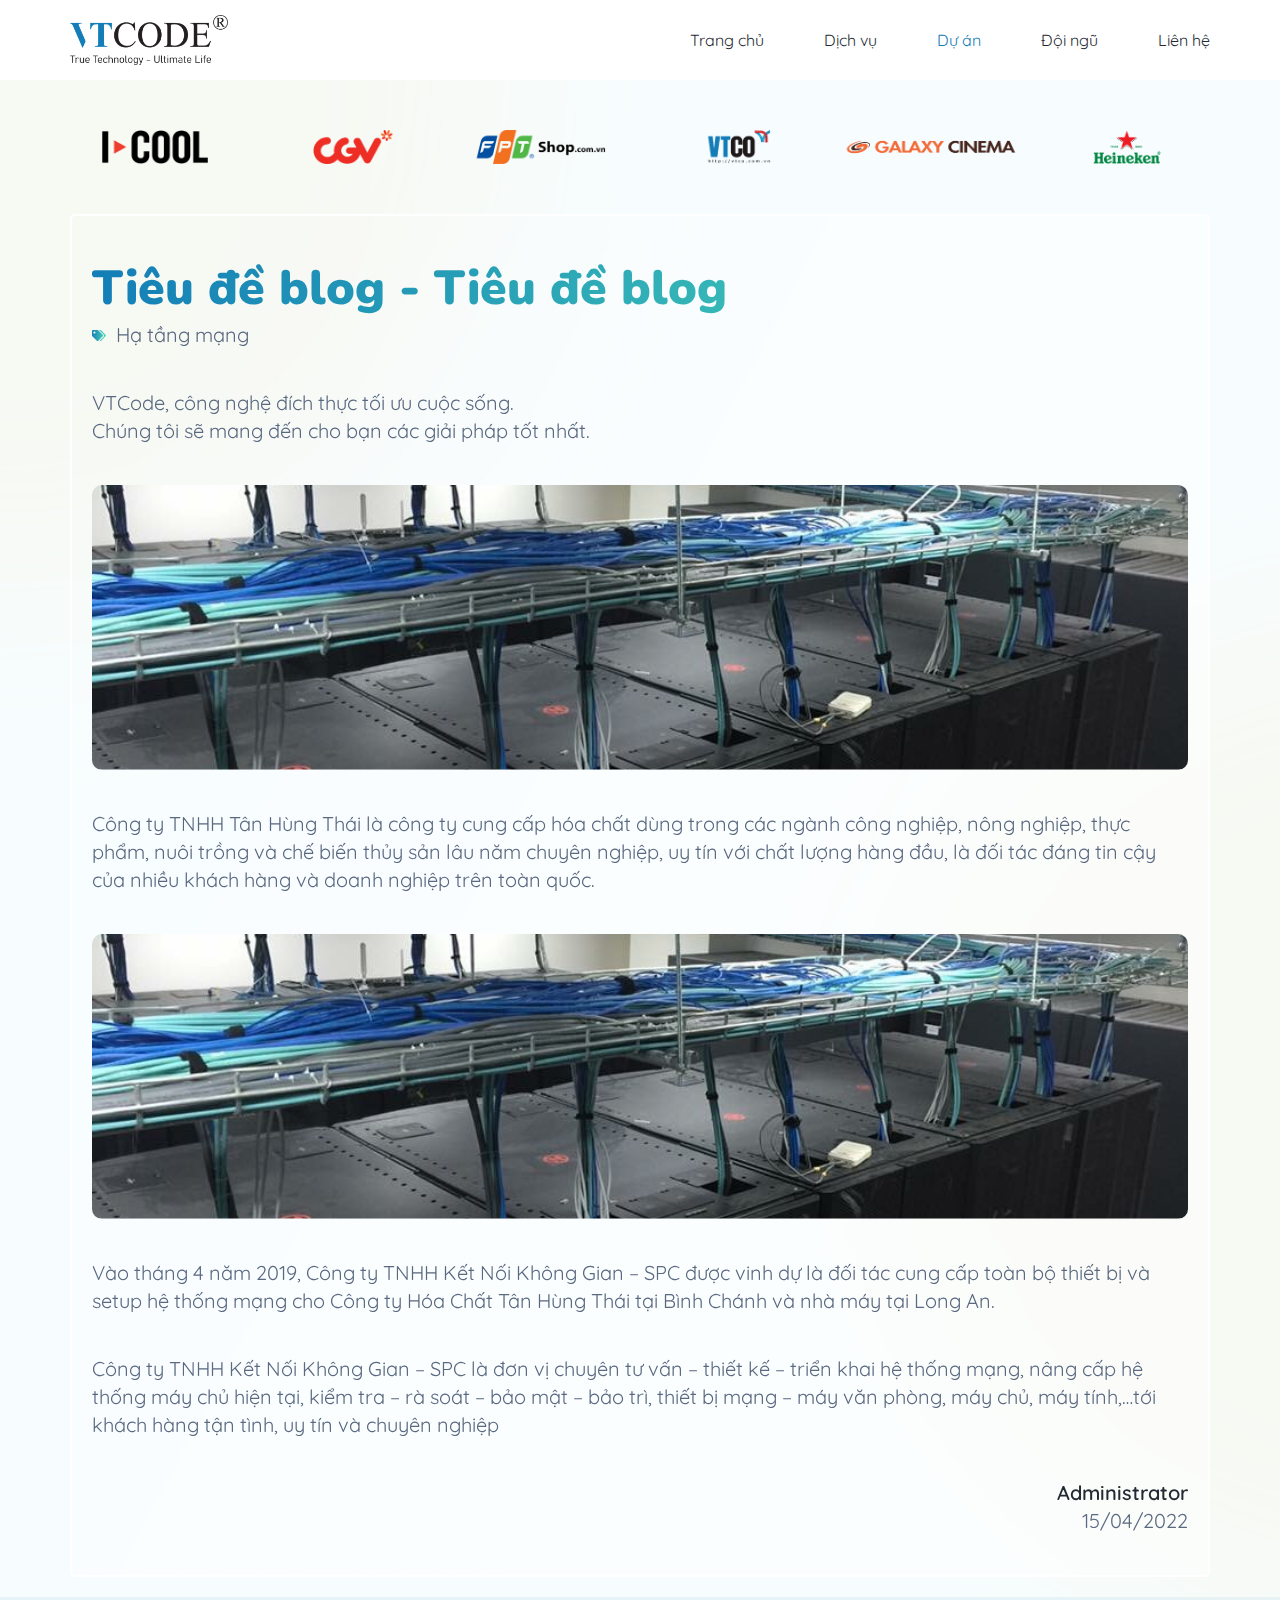
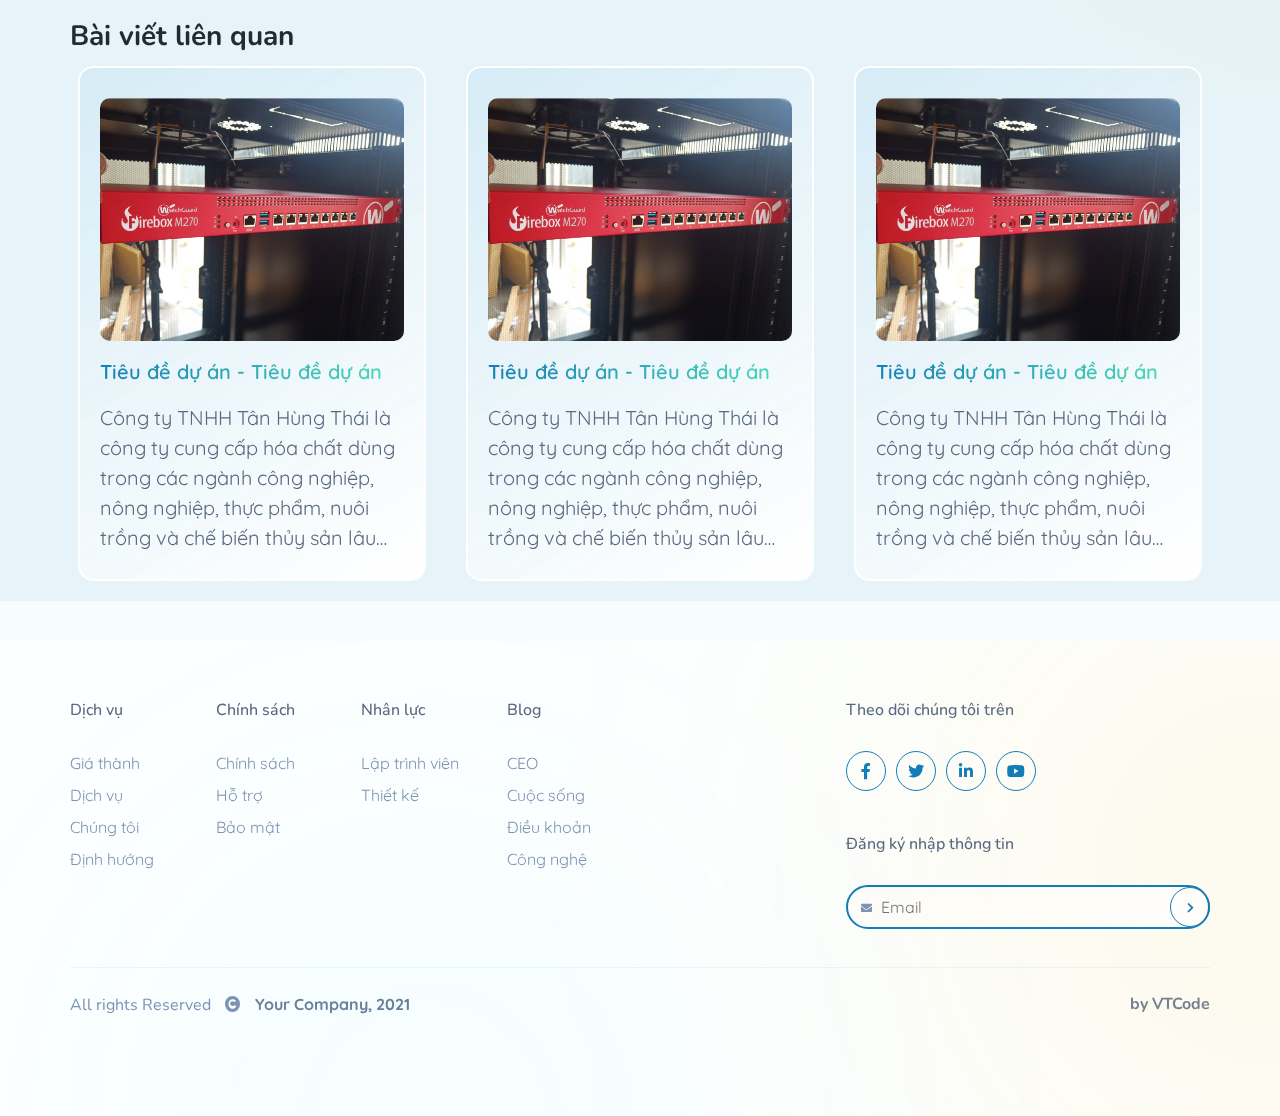
==== blog.html @ d7150e44 "hello" ====
<!DOCTYPE html>
<html lang="vn">
  <head>
    <!-- <link rel="shortcut icon" type="images/png" href="images/icon-logo.png"> -->
    <!-- META CHARSET -->
    <meta charset="UTF-8" />
    <!-- META VIEWPORT -->
    <meta
      name="viewport"
      content="width=device-width, initial-scale=1.0, shrink-to-fit=no"
    />
    <meta
      name="viewport"
      content="width=device-width, initial-scale=1.0, maximum-scale=5.0"
    />
    <meta http-equiv="X-UA-Compatible" content="IE=edge" />
    <!-- TITLE -->
    <title>VTCode | True Technology - Ultimate Life</title>
    <!-- META DESCRIPTION -->
    <meta name="description" content="VTCode: True Technology-Ultimate Life" />
    <!-- META KEYWORDS -->
    <meta
      name="keywords"
      content="VTCode, Lập trình phần mềm, Thiết kế website, IT doanh nghiệp, Ứng dụng IOT, Face Detection, Tool Xây dựng, Web Design, WEB DEVELOPMENT"
    />
    <!-- META AUTHOR -->
    <meta name="author" content="VTCode Intern - Hoàng Trình" />
    <!-- META ROBOTS -->
    <meta name="robots" content="index, follow" />
    <!-- META DESCRIPTION -->
    <meta property="og:title" content="VTCode: True Technology-Ultimate Life" />
    <meta
      property="og:description"
      content="VTCode: True Technology-Ultimate Life"
    />
    <meta property="og:type" content="website" />
    <meta
      property="og:image"
      content="https://vtcode.vn/wp-content/uploads/2022/03/Logo_Only-02.png"
    />
    <!-- LINK -->
    <link rel="canonical" href="https://vtcode.vn/home" />
    <link rel="stylesheet" href="css/all.min.css" />
    <link rel="stylesheet" href="css/bootstrap.min.css" />
    <link rel="stylesheet" href="css/owl.carousel.min.css" />
    <link rel="stylesheet" href="css/owl.theme.default.min.css" />
    <link rel="stylesheet" href="css/blog.css" />
    <link rel="stylesheet" href="css/responsive.css" />
  </head>
  <body>
    <header class="header">
      <nav class="navbar navbar-expand-lg navbar-light">
        <div class="container-fluid">
          <div class="logo">
            <a class="img__default" href="index.html">
              <img src="images/logo.png" alt="logo VTCode" />
            </a>
          </div>
          <button
            class="navbar-toggler"
            type="button"
            data-bs-toggle="collapse"
            data-bs-target="#navbarNavAltMarkup"
            aria-controls="navbarNavAltMarkup"
            aria-expanded="false"
            aria-label="Toggle navigation"
          >
            <span class="navbar-toggler-icon"></span>
          </button>
          <div class="overlay">

          </div>
          <div
            class="collapse navbar-collapse menu__mb"
            style="margin-left: auto"
            id="navbarNavAltMarkup"
          >
            <div class="navbar-nav">
              <a class="nav-link" aria-current="page" href="index.html#banner"
                >Trang chủ</a
              >
              <a class="nav-link" href="index.html#service">Dịch vụ</a>
              <a class="nav-link active" href="project.html">Dự án</a>
              <a class="nav-link" href="index.html#team">Đội ngũ</a>
              <a class="nav-link" href="index.html#contact">Liên hệ</a>
            </div>
          </div>
        </div>
      </nav>
    </header>
    <main class="content">
      <section class="banner" id="banner">
        <div>
          <div class="banner__partner">
            <div class="container">
              <div class="row">
                <div class="col-6 col-md-4 col-lg-2">
                  <a class="img__default">
                    <img src="images/icool.png" alt="icool-logo" />
                  </a>
                </div>
                <div class="col-6 col-md-4 col-lg-2">
                  <a class="img__default">
                    <img src="images/logo_cgv.png" alt="cgv-logo" />
                  </a>
                </div>
                <div class="col-6 col-md-4 col-lg-2">
                  <a class="img__default">
                    <img src="images/logo-fptshop.png" alt="fptshop-logo" />
                  </a>
                </div>
                <div class="col-6 col-md-4 col-lg-2">
                  <a class="img__default">
                    <img src="images/vtco.png" alt="vtco-logo" />
                  </a>
                </div>
                <div class="col-6 col-md-4 col-lg-2">
                  <a class="img__default">
                    <img
                      src="images/galaxy-logo-mobile.png"
                      alt="galaxy-logo"
                    />
                  </a>
                </div>

                <div class="col-6 col-md-4 col-lg-2">
                  <a class="img__default">
                    <img
                      src="images/heineken-14-logo.png"
                      alt="heineken-logo"
                    />
                  </a>
                </div>
              </div>
            </div>
          </div>
        </div>
      </section>
      <section class="blog__content">
        <div class="container">
            <div class="blog__description">
                <div class="blog__title">
                    <h2>Tiêu đề blog - Tiêu đề blog</h2>
                    <span><i class="fas fa-tags"></i>Hạ tầng mạng</span>
                </div>
                <div class="blog__detail">
                  <p class="blog__text">
                    <span>VTCode, công nghệ đích thực tối ưu cuộc sống. </span>
                    <span>Chúng tôi sẽ mang đến cho bạn các giải pháp tốt nhất.</span>
                  </p>
                  <div class="img__default">
                    <img src="images/pro2.jpg" alt="detail-blog">
                  </div>
                  <p class="blog__text">
                    <span>
                      Công ty TNHH Tân Hùng Thái là công ty cung cấp hóa chất dùng trong các ngành công nghiệp, nông nghiệp, thực phẩm, nuôi trồng và chế biến thủy sản lâu năm chuyên nghiệp, uy tín với chất lượng hàng đầu, là đối tác đáng tin cậy của nhiều khách hàng và doanh nghiệp trên toàn quốc.
                    </span>
                  </p>
                  <div class="img__default">
                    <img src="images/pro2.jpg" alt="detail-blog">
                  </div>
                  <p class="blog__text">
                    <span>Vào tháng 4 năm 2019, Công ty TNHH Kết Nối Không Gian – SPC được vinh dự là đối tác cung cấp toàn bộ thiết bị và setup hệ thống mạng cho Công ty Hóa Chất Tân Hùng Thái tại Bình Chánh và nhà máy tại Long An.</span>
                  </p>
                  <p class="blog__text">
                    <span>Công ty TNHH Kết Nối Không Gian – SPC là đơn vị chuyên tư vấn – thiết kế – triển khai hệ thống mạng, nâng cấp hệ thống máy chủ hiện tại, kiểm tra – rà soát – bảo mật – bảo trì, thiết bị mạng –  máy văn phòng, máy chủ, máy tính,…tới khách hàng tận tình, uy tín và chuyên nghiệp</span>
                  </p>
                  </p>
                </div>
                <div class="blog__author">
                  <h3>Administrator</h3>
                  <span>15/04/2022</span>
                </div>
            </div>
        </div>
      </section>
      <section class="related__posts">
        <div class="container">
          <div class="title__related">
            <h3>Bài viết liên quan</h3>
          </div>
          <div class="row">
            <div class="col-12 col-md-4">
              <div class="related__post">
                <a href="blog.html" class="img__default">
                  <img src="images/pro1.jpg" alt="related__post">
                </a>
                <a href="blog.html">
                  <h3>
                    Tiêu đề dự án - Tiêu đề dự án
                  </h3>
                </a>
                <span>
                  Công ty TNHH Tân Hùng Thái là công ty cung cấp hóa chất dùng trong các ngành công nghiệp, nông nghiệp, thực phẩm, nuôi trồng và chế biến thủy sản lâu năm chuyên nghiệp, uy tín với chất lượng hàng đầu, là đối tác đáng tin cậy của nhiều khách hàng và doanh nghiệp trên toàn quốc.
                </span>
              </div>
            </div>
            <div class="col-12 col-md-4">
              <div class="related__post">
                <a href="blog.html" class="img__default">
                  <img src="images/pro1.jpg" alt="related__post">
                </a>
                <a href="blog.html"><h3>
                  Tiêu đề dự án - Tiêu đề dự án
                </h3></a>
                <span>
                  Công ty TNHH Tân Hùng Thái là công ty cung cấp hóa chất dùng trong các ngành công nghiệp, nông nghiệp, thực phẩm, nuôi trồng và chế biến thủy sản lâu năm chuyên nghiệp, uy tín với chất lượng hàng đầu, là đối tác đáng tin cậy của nhiều khách hàng và doanh nghiệp trên toàn quốc.
                </span>
              </div>
            </div>
            <div class="col-12 col-md-4">
              <div class="related__post">
                <a href="blog.html" class="img__default">
                  <img src="images/pro1.jpg" alt="related__post">
                </a>
                <a href="blog.html">
                  <h3>
                    Tiêu đề dự án - Tiêu đề dự án
                  </h3>
                </a>
                <span>
                  Công ty TNHH Tân Hùng Thái là công ty cung cấp hóa chất dùng trong các ngành công nghiệp, nông nghiệp, thực phẩm, nuôi trồng và chế biến thủy sản lâu năm chuyên nghiệp, uy tín với chất lượng hàng đầu, là đối tác đáng tin cậy của nhiều khách hàng và doanh nghiệp trên toàn quốc.
                </span>
              </div>
            </div>
          </div>
        </div>
      </section>
    </main>
    <footer class="footer">
      <div class="container">
        <div class="row">
          <div class="col-12 col-md-12 col-lg-6">
            <div class="row">
              <div class="col-6 col-md-3">
                <div class="footer__content">
                  <h3>Dịch vụ</h3>
                  <a href="blog.html"><p>Giá thành</p></a>
                  <a href="blog.html"><p>Dịch vụ</p></a>
                  <a href="blog.html"><p>Chúng tôi</p></a>
                  <a href="blog.html"><p>Định hướng</p></a>
                </div>
              </div>
              <div class="col-6 col-md-3">
                <div class="footer__content">
                  <h3>Chính sách</h3>
                  <a href="blog.html"><p>Chính sách</p></a>
                  <a href="blog.html"><p>Hỗ trợ</p></a>
                  <a href="blog.html"><p>Bảo mật</p></a>
                </div>
              </div>
              <div class="col-6 col-md-3">
                <div class="footer__content">
                  <h3>Nhân lực</h3>
                  <a href="blog.html"> <p>Lập trình viên</p></a>
                  <a href="blog.html"><p>Thiết kế</p></a>
                </div>
              </div>
              <div class="col-6 col-md-3">
                <div class="footer__content">
                  <h3>Blog</h3>
                  <a href="blog.html"><p>CEO</p></a>
                  <a href="blog.html"><p>Cuộc sống</p></a>
                  <a href="blog.html"><p>Điều khoản</p></a>
                  <a href="blog.html"><p>Công nghệ</p></a>
                </div>
              </div>
            </div>
          </div>
          <div class="col-0 col-md-0 col-lg-2"></div>
          <div class="col-12 col-md-12 col-lg-4">
            <div class="footer__content">
              <div class="row">
                <div class="col-12 col-md-6 col-lg-12">
                  <h3>Theo dõi chúng tôi trên</h3>
                  <div class="footer__social d-flex">
                    <a href="#">
                      <i class="fab fa-facebook-f"></i>
                    </a>
                    <a href="#">
                      <i class="fab fa-twitter"></i>
                    </a>
                    <a href="#">
                      <i class="fab fa-linkedin-in"></i>
                    </a>
                    <a href="#">
                      <i class="fab fa-youtube"></i>
                    </a>
                  </div>
                </div>
                <div class="col-12 col-md-6 col-lg-12">
                  <h3>Đăng ký nhập thông tin</h3>
                  <div class="form__footer">
                    <input type="text" id="inputEmailFooter" placeholder="Email">
                    <i class="fas fa-envelope"></i>
                    <a href="#" class="register-mail"> <i class="fas fa-chevron-right"></i></a>
                  </div>
                </div>
              </div>
            </div>
          </div>
        </div>
      </div>
      <div class="container">
        <hr>
        <div class="d-flex justify-content-between">
          <div class="left__content d-flex align-item-center" style="height: 100%; width: 50%;">
            <p style="margin-bottom: 0;">All rights Reserved <i class="fas fa-copyright"></i> <span>Your Company, 2021</span></p>
          </div>
          <div class="right__content d-flex align-item-center justify-content-end" style="height: 100%; width: 50%;">
            <p style="text-align: right; margin-bottom: 0;">by VTCode</p>
          </div>
        </div>
      </div>
    </footer>
    <div class="alert-modal">
    </div>
    <script src="js/popper.min.js"></script>
    <script src="js/bootstrap.min.js"></script>
    <script src="js/jquery-3.6.0.min.js"></script>
    <script src="js/blog.js"></script>
  </body>
</html>
---- css/blog.css ----
@import url("https://fonts.googleapis.com/css2?family=Nunito:wght@400;500;700;900&family=Quicksand:wght@400;500;700&display=swap");
:root {
  --primary: rgba(19, 125, 183, 1);
  --back-ground-main: rgba(99, 208, 255, 0.05);
  --blue-grey-900: rgba(36, 42, 51, 1);
  --blue-grey-600: rgba(90, 105, 128, 1);
  --blue-grey-500: rgba(108, 126, 153, 1);
  --blue-grey-400: rgb(126, 146, 178, 1);
  --blue-grey-300: rgba(144, 168, 204, 1);
  --blue-grey-100: rgba(180, 210, 255, 1);
  --white: rgba(255, 255, 255, 1);
  --black: rgba(36, 42, 51, 1);
  --theme-primary: rgba(78, 146, 249, 1);
  --font-size-title-blog: 48px;
  --font-size-sub-title: 20px;
  --font-size-title: 28px;
}
* {
  margin: 0;
  padding: 0;
  box-sizing: border-box;
  font-family: "Quicksand", sans-serif;
}
body {
  background-color: var(--back-ground-main);
}
.img__default {
  position: relative;
  display: block;
  padding-bottom: 36%;
  overflow: hidden;
  width: 100%;
  height: 0;
  margin-bottom: 0px;
  transition: all 0.35s;
  z-index: 5;
}
.img__default img {
  position: absolute;
  top: 50%;
  left: 50%;
  transform: translate(-50%, -50%);
  width: 100%;
  height: 100%;
  object-fit: cover;
}
.container,
.container-fluid,
.container-lg,
.container-md,
.container-sm,
.container-xl,
.container-xxl {
  padding: 0;
}
/*header*/
.header {
  background-color: var(--white);
  position: fixed;
  top: 0;
  left: 0;
  right: 0;
  z-index: 1000;
}
.navbar {
  padding: 0;
}
.logo {
  width: 157.84px;
  padding: 15px 0;
}
.logo .img__default {
  padding-bottom: 31.68%;
}
.navbar-collapse {
  display: flex;
  justify-content: end;
}
.navbar-light .navbar-nav .nav-link:hover,
.navbar-light .navbar-nav .nav-link.active,
.navbar-light .navbar-nav .show > .nav-link {
  color: var(--primary);
  font-size: var(--font-size-text);
}
.navbar-expand-lg .navbar-nav .nav-link {
  padding: 10px 30px;
  color: var(--black);
  font-size: var(--font-size-text);
  line-height: 20px;
}
.navbar-expand-lg .navbar-nav .nav-link:first-child {
  padding-left: 0;
}
.navbar-expand-lg .navbar-nav .nav-link:last-child {
  padding-right: 0;
}
/*content*/
/* banner*/
.content {
  padding-top: 80px;
  overflow: hidden;
  position: relative;
}
.content::before {
  content: "";
  position: absolute;
  width: 1051px;
  height: 1051px;
  right: 0;
  top: 50%;
  transform: translate(60%, -50%);
  background: rgba(255, 221, 148, 0.11);
  filter: blur(100px);
  border-radius: 100%;
}
.banner {
  position: relative;
  width: 100%;
}
.banner::before {
  content: "";
  position: absolute;
  width: 1051px;
  height: 1051px;
  left: 0;
  top: 0;
  transform: translate(-50%, -50%);
  background: rgba(255, 221, 148, 0.11);
  filter: blur(100px);
  border-radius: 100%;
}
.banner__partner {
  padding: 50px 0;
  position: relative;
}
.banner__partner .img__default {
  padding-bottom: 20%;
  object-fit: contain;
}
/*blog*/
.blog__description {
  padding: 40px 20px;
  border-radius: 5px;
  border: 2px solid var(--white);
  background: linear-gradient(
    117.7deg,
    rgba(255, 255, 255, 0) 0%,
    rgba(255, 255, 255, 0.5) 61.46%,
    rgba(255, 255, 255, 0.5) 100%
  );
  backdrop-filter: blur(10px);
  margin-bottom: 20px;
}
.blog__description .img__default {
  padding-bottom: 26%;
  border-radius: 10px;
  margin-bottom: 40px;
}
.blog__title {
  margin-bottom: 40px;
}
.blog__title h2 {
  background: linear-gradient(
    112.77deg,
    rgba(19, 125, 183, 1) 0%,
    rgba(79, 224, 182, 1) 100%
  );
  font-size: var(--font-size-title-blog);
  font-weight: 900;
  -webkit-background-clip: text;
  -webkit-text-fill-color: transparent;
  line-height: 65px;
  margin-bottom: 0;
  font-family: "Nunito", sans-serif;
}
.blog__title span {
  color: var(--blue-grey-600);
  font-size: var(--font-size-sub-title);
  line-height: 140%;
  font-style: normal;
  display: flex;
  align-items: center;
}
.blog__title span i {
  font-size: 11px;
  color: transparent;
  background: linear-gradient(
    96.93deg,
    rgba(19, 125, 183, 1) 0%,
    rgb(79, 224, 182, 1) 100%
  );
  -webkit-background-clip: text;
  background-clip: text;
  margin-right: 10px;
}
p.blog__text {
  color: var(--blue-grey-600);
  font-size: var(--font-size-sub-title);
  font-weight: 400;
  line-height: 140%;
  margin-bottom: 40px;
}
p.blog__text:first-child {
  display: flex;
  flex-direction: column;
}
.blog__author {
  display: flex;
  flex-direction: column;
  align-items: flex-end;
}
.blog__author h3 {
  font-size: var(--font-size-sub-title);
  font-weight: 600;
  color: var(--blue-grey-900);
  line-height: 140%;
  font-style: normal;
  margin-bottom: 0;
}
.blog__author span {
  color: var(--blue-grey-600);
  font-size: var(--font-size-sub-title);
  line-height: 140%;
  font-weight: 400;
}
/*related__posts*/

.related__posts {
  padding: 20px 0px;
  background: rgba(19, 125, 183, 0.07);
  backdrop-filter: blur(10px);
  margin-bottom: 40px;
}
.related__posts .container .row>*{
    padding-left: 20px;
    padding-right: 20px;
}
.title__related h3 {
  color: var(--blue-grey-900);
  font-size: var(--font-size-title);
  font-weight: 700;
  line-height: 140%;
  margin-bottom: 0;
  font-family: "Nunito", sans-serif;
  margin-bottom: 10px;
}
.related__post {
  padding: 30px 20px;
  border: 2px solid var(--white);
  border-radius: 15px;
  background: linear-gradient(
    328.4deg,
    #ffffff 0.03%,
    rgba(255, 255, 255, 0) 100%
  );
  backdrop-filter: blur(60px);
  transform: translateY(0);
  transition: all .5s ease;
}
.related__post:hover{
    transform: translateY(-10px);
}
.related__post .img__default {
  padding-bottom: 80%;
  border-radius: 10px;
  margin-bottom: 17px;
}
.related__post a{
  text-decoration: none ;
}
.related__post a h3 {
  background: linear-gradient(
    112.77deg,
    rgba(19, 125, 183, 1) 0%,
    rgba(79, 224, 182, 1) 100%
  );
  font-size: var(--font-size-sub-title);
  font-weight: 600;
  -webkit-background-clip: text;
  -webkit-text-fill-color: transparent;
  line-height: 140%;
  margin-bottom: 17px;
}
.related__post span {
  height: 146px;
  overflow: hidden;
  text-overflow: ellipsis;
  display: -webkit-box;
  -webkit-box-orient: vertical;
  -webkit-line-clamp: 5;
  font-size: var(--font-size-sub-title);
  color: var(--blue-grey-600);
}
/*footer*/
.footer {
  background: rgba(255, 255, 255, 0.7);
  backdrop-filter: blur(114px);
  padding: 56px 0 100px 0;
  position: relative;
  overflow: hidden;
}
footer::before {
  content: "";
  position: absolute;
  width: 539px;
  height: 539px;
  bottom: 0;
  left: 0;
  transform: translate(30%, 50%);
  background: radial-gradient(
    50% 50% at 50% 50%,
    rgba(37, 216, 255, 0.2) 0%,
    rgba(0, 255, 255, 0) 100%
  );
  filter: blur(254px);
}
footer::after {
  content: "";
  position: absolute;
  width: 715px;
  height: 715px;
  right: 0;
  top: 50%;
  transform: translate(50%, -50%);
  background: radial-gradient(
    50% 50% at 50% 50%,
    rgba(255, 176, 7, 0.25) 0%,
    rgba(255, 176, 7, 0) 100%
  );
  filter: blur(254px);
}
hr {
  height: 2 px;
  width: 100%;
  background-color: var(--blue-grey-100);
  margin-top: 38px;
  margin-bottom: 25px;
}
.footer__content {
  position: relative;
  z-index: 5;
}
.footer__content h3 {
  color: var(--blue-grey-600);
  font-family: "Nunito", sans-serif;
  font-style: normal;
  font-size: var(--font-size-title-2);
  line-height: 27px;
  margin-bottom: 27px;
}
.footer__content a {
  text-decoration: none;
}
.footer__content a p {
  color: var(--blue-grey-400);
  font-style: normal;
  font-size: var(--font-size-text);
  margin-bottom: 8px;
}
.footer__social {
  margin-bottom: 40px;
}
.footer__social a {
  border: 1px solid var(--primary);
  border-radius: 40px;
  width: 40px;
  height: 40px;
  display: flex;
  align-items: center;
  justify-content: center;
  text-decoration: none;
  margin-right: 10px;
}
.footer__social a i {
  color: var(--primary);
  font-size: var(--font-size-text);
}
.form__footer {
  position: relative;
  z-index: 1;
}
.form__footer input {
  padding: 8px 33px;
  height: unset;
  background: linear-gradient(
    130.17deg,
    rgba(255, 255, 255, 0.136) 2.38%,
    rgba(255, 255, 255, 0.85) 98.89%
  );
  backdrop-filter: blur(60px);
  border-radius: 85px;
  width: 100%;
  outline: unset;
  border: 2px solid var(--primary);
}
.form__footer input:focus,
.form__footer input:focus-visible {
  border: 2px solid var(--theme-primary);
}
.form__footer a {
  position: absolute;
  right: 0;
  top: 50%;
  transform: translateY(-50%);
  width: 40px;
  height: 40px;
  display: flex;
  align-items: center;
  justify-content: center;
  border-radius: 40px;
  border: 1px solid var(--primary);
  text-decoration: none;
}
.form__footer a .fa-chevron-right {
  color: var(--primary);
  font-size: 11px;
  font-style: normal;
  line-height: 13px;
}
.form__group i,
.form__footer .fa-envelope {
  position: absolute;
  left: 15px;
  top: 50%;
  transform: translateY(-50%);
  color: var(--blue-grey-400);
  font-size: 11px;
}
.left__content p,
.right__content p {
  color: var(--blue-grey-400);
  font-weight: 400;
  font-size: 16px;
  line-height: 22px;
  font-family: "Nunito", sans-serif;
}
.left__content p i {
  padding: 0 10px;
  color: var(--blue-grey-400);
  font-size: 16px;
}
.left__content p span,
.right__content p {
  color: var(--blue-grey-500);
  font-weight: 700;
}
/*modal*/
.alert-modal {
  position: fixed;
  top: 100px;
  right: 30px;
  z-index: 10000;
}
.overlay-modal {
  position: relative;
  background-color: rgba(255, 255, 255, 0.4);
  margin-bottom: 20px;
  padding: 10px;
  border-radius: 10px;
}
.alert {
  position: relative;
  padding: 20px 30px 20px 20px;
  border-radius: 10px;
  width: 450px;
  display: flex;
  align-items: center;
  color: var(--blue-grey-600);
  cursor: pointer;
  overflow: hidden;
  margin-bottom: 0;
  background: linear-gradient(
    155.8deg,
    rgba(255, 255, 255, 0.7) 50%,
    rgba(255, 255, 255, 0.7) 100%
  );
  backdrop-filter: 100px;
}
.error {
  border: 2px solid rgba(247, 37, 41, 1);
}
.warning {
  border: 2px solid rgba(255, 204, 19, 1);
}
.success {
  border: 2px solid rgba(67, 240, 36, 1);
}
.alert i.feel {
  font-size: var(--font-size-title-2);
  color: var(--blue-grey-400);
  margin-right: 10px;
  display: block;
}
.alert i.icon-delete {
  font-size: var(--font-size-text);
  color: var(--blue-grey-400);
  margin-right: 10px;
  display: block;
  position: absolute;
  top: 50%;
  right: 0;
  transform: translateY(-50%);
  cursor: pointer;
}
.alert span {
  font-size: var(--font-size-text);
  color: var(--blue-grey-600);
  font-weight: 700;
}
.non-animate {
  left: 550px;
}
---- css/responsive.css ----
@media (min-width: 1920px){
    .container, .container-fluid, .container-lg, .container-md, .container-sm, .container-xl, .container-xxl{
        max-width: 1140px;
    }
    .banner__partner .container{
        max-width: 1320px;
    }
}
@media (max-width: 1760px){
    .container, .container-fluid, .container-lg, .container-md, .container-sm, .container-xl, .container-xxl{
        max-width: 1140px;
    }
    .banner__text{
        width: 70%;
    }
}
@media (max-width: 1400px){
    .container, .container-fluid, .container-lg, .container-md, .container-sm, .container-xl, .container-xxl{
        max-width: 1140px !important;
    }
    .project::before{
        left: 5%;
    }
    .project::after{
        right: 5%;
    }
}
@media (max-width: 1024px){
    .container, .container-fluid, .container-lg, .container-md, .container-sm, .container-xl, .container-xxl{
        padding: 20px;
    }
    .banner__text h1{
        font-size: 60px;
        line-height: 80px;

    }
    .item__product:hover .product__item{
        transform: unset;
    }
    .item__product:hover .product__item .img__default{
        z-index: 5;
    }
    .flip{
        transform: rotateY(180deg) !important;
        transition: all .5s ease !important;
    }
    .show_background{
        z-index: 10 !important;
        transition: all .1s ease !important;
    }
    .item__product:hover .product__item .backgroud__behind{
        z-index: unset;
    }
    .logo{
        padding: 0;
    }
    .banner__content{
        padding: 100px 0 100px 0;
    }
    .banner__partner .img__default{
        margin-bottom: 20px;
    }
    .title__default p{
        width: 50%;
    }
    .project::before, .project::after{
        display: none;
    }
    .footer__content{
        margin-top: 20px;
    }
    .footer{
        padding: 30px 0 30px;
    }
    .product__item .backgroud__behind{
        padding: 10px;
    }
    .product__item a h3{
        white-space: nowrap;
        overflow: hidden;
        text-overflow: ellipsis;
    }
    .backgroud__behind p{
        -webkit-line-clamp: 1;
    }
    .heigh .backgroud__behind p{
        -webkit-line-clamp: 2;
    }
    .menu__mb{
        position: fixed;
        inset: 0 0 0 60%;
        background:  rgba(255, 255, 255, 1);
        backdrop-filter: blur(30px);
        transform: translateX(100%);
        z-index: 9999;
        opacity: 0;
        transition: all .3s ease-in-out;
        padding: min(15vh, 160px) 32px;
    }
    .overlay{
        position: fixed;
        background-color: rgba(0, 0, 0, 0.3);
        top: 0;
        right: 0;
        bottom: 0;
        left: 0;
        opacity: 0;
        z-index: -10;
        transition: all .3s;
        display: none;
    }
    .show-overlay{
        opacity: 1;
        z-index: 1000;
        display: block;
    }
    .navbar-light .show {
        transform: translateX(0);
        opacity: 1;
    }
    .navbar-nav{
        width: 100%;
    }
    .navbar-expand-lg .navbar-nav .nav-link:first-child{
        padding-left: 30px;
    }
    .navbar-expand-lg .navbar-nav .nav-link:last-child{
        padding-right: 30px;
    }
    .navbar-collapse{
        align-items: flex-start;
    }
    .banner__images{
        top: 10%;
    }
    .related__post{
        margin-bottom: 20px;
    }
    .related__posts .container .row>*{
        padding-left: 10px;
        padding-right: 10px;
    }
}

@media (max-width: 768px){
    .menu__mb{
        inset: 0 0 0 30%;
    }
    .footer__content{
        margin-top: 0;
        margin-bottom: 20px;
    }
    .banner__content{
        padding: 60px 0;
    }
    .banner__text{
        width: 100%;
    }
    .banner__text h1{
        font-size: 70px;
        line-height: 80px;
    }
    .banner__text p{
        width: 100%;
        margin-bottom: 30px;
    }
    .banner__images{
        display: none;
    }
    .title__default p{
        width: 100%;
    }
    .product__item .backgroud__behind{
        padding: 20px;
    }
    .background__map{
        display: none;
    }
    .info__contact{
        padding: 50px 27px;
    }
    .contact{
        padding-bottom: 0;
    }
    .title__default h3{
        font-size: 30px;
    }
    #team__slide .owl-item > div .descriptions h3{
        font-size: 24px;
    }
    .alert{
        width: 250px;
    }
    .non-animate{
        left: 3 50px;
    }
    
}
@media (max-width: 567px){
    .banner__text h1{
        font-size: 45px;
        line-height: 45px;
    }
    .contact__content{
        padding-top: 30px;
    }
}
@media (max-width: 400px){
    .banner__text h1{
        font-size: 37px;
        line-height: 45px;
    }
}
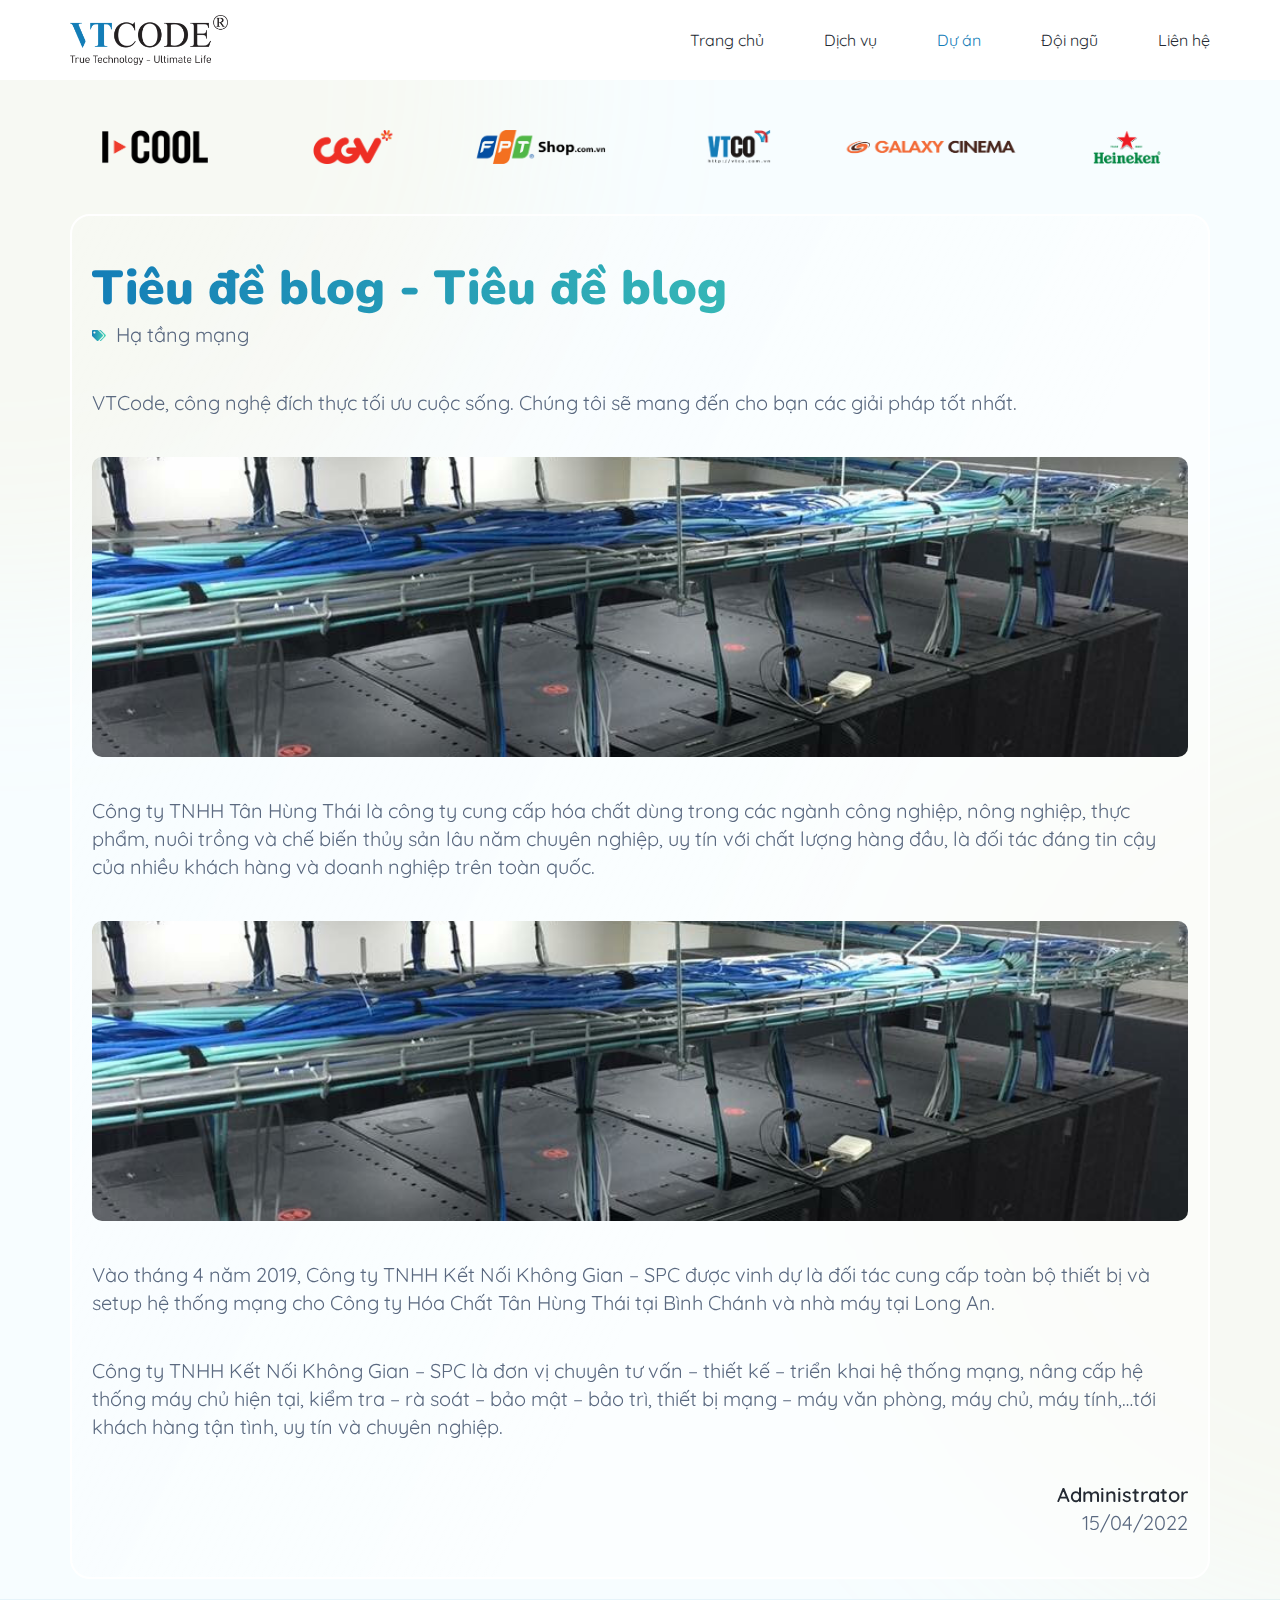
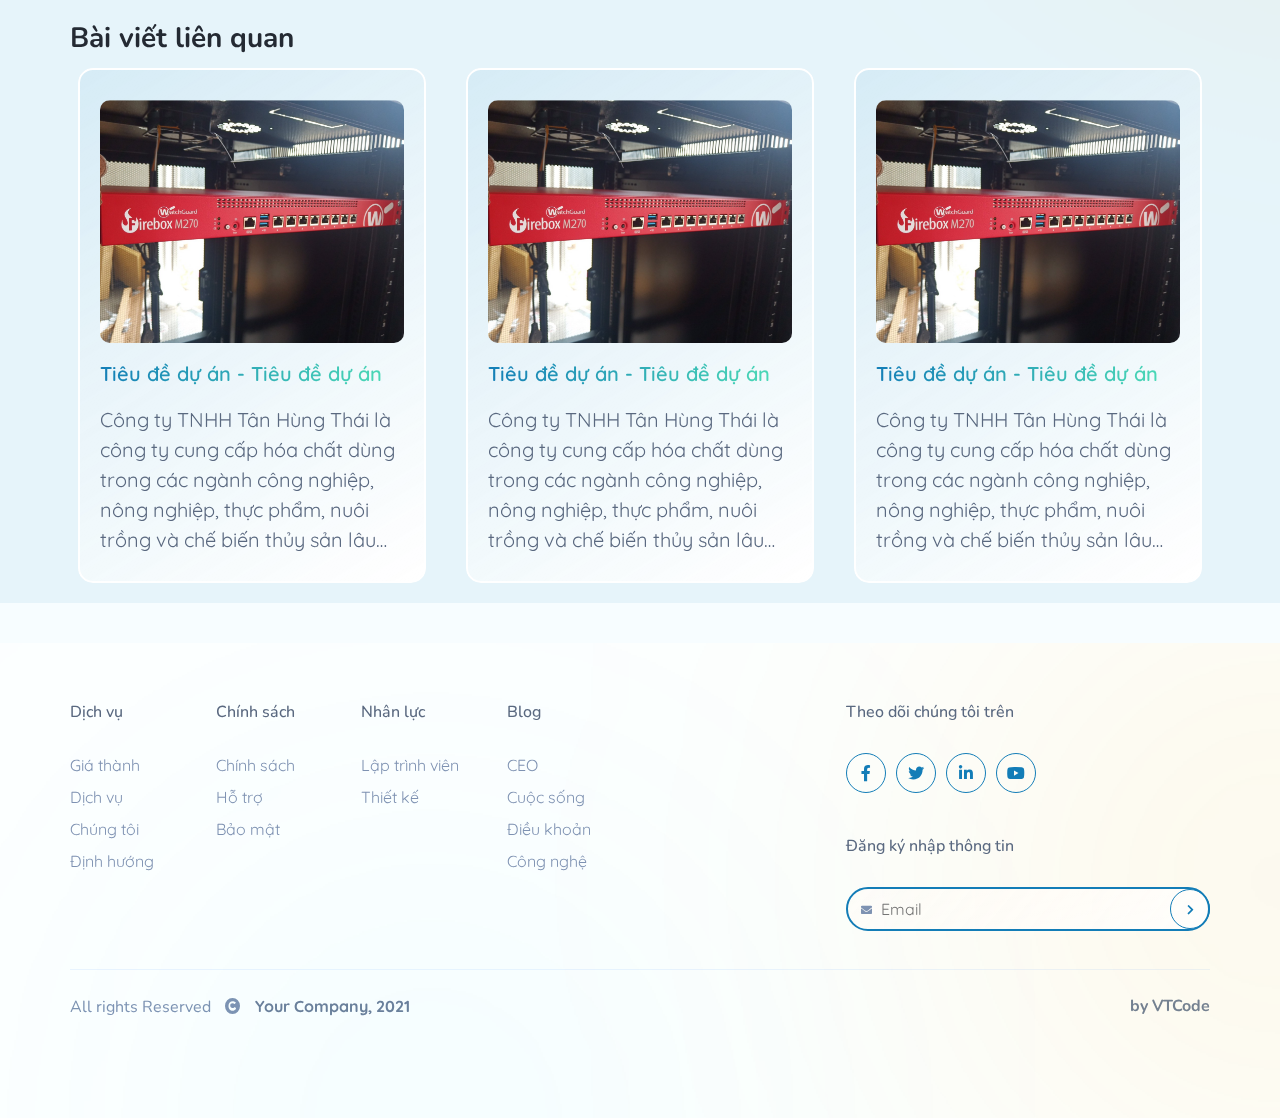
==== commit e036aadb: "hello" ====
--- a/blog.html
+++ b/blog.html
@@ -95,36 +95,36 @@
             <div class="container">
               <div class="row">
                 <div class="col-6 col-md-4 col-lg-2">
-                  <a class="img__default">
+                  <a target="_blank" href="https://karaoke.com.vn/" class="img__default">
                     <img src="images/icool.png" alt="icool-logo" />
                   </a>
                 </div>
                 <div class="col-6 col-md-4 col-lg-2">
-                  <a class="img__default">
+                  <a target="_blank" href="https://www.cgv.vn/" class="img__default">
                     <img src="images/logo_cgv.png" alt="cgv-logo" />
                   </a>
                 </div>
                 <div class="col-6 col-md-4 col-lg-2">
-                  <a class="img__default">
+                  <a target="_blank" href="https://fptshop.com.vn/" class="img__default">
                     <img src="images/logo-fptshop.png" alt="fptshop-logo" />
                   </a>
                 </div>
                 <div class="col-6 col-md-4 col-lg-2">
-                  <a class="img__default">
+                  <a target="_blank" href="https://vtco.com.vn/" class="img__default">
                     <img src="images/vtco.png" alt="vtco-logo" />
                   </a>
                 </div>
                 <div class="col-6 col-md-4 col-lg-2">
-                  <a class="img__default">
+                  <a target="_blank" href="https://www.galaxycine.vn/" class="img__default">
                     <img
                       src="images/galaxy-logo-mobile.png"
                       alt="galaxy-logo"
                     />
                   </a>
                 </div>
-
-                <div class="col-6 col-md-4 col-lg-2">
-                  <a class="img__default">
+  
+                <div class="col-6 col-md-4 col-lg-2">
+                  <a target="_blank" href="https://www.heineken.com/" class="img__default">
                     <img
                       src="images/heineken-14-logo.png"
                       alt="heineken-logo"
@@ -144,26 +144,25 @@
                     <span><i class="fas fa-tags"></i>Hạ tầng mạng</span>
                 </div>
                 <div class="blog__detail">
-                  <p class="blog__text">
-                    <span>VTCode, công nghệ đích thực tối ưu cuộc sống. </span>
-                    <span>Chúng tôi sẽ mang đến cho bạn các giải pháp tốt nhất.</span>
-                  </p>
-                  <div class="img__default">
+                  <p>
+                    VTCode, công nghệ đích thực tối ưu cuộc sống. Chúng tôi sẽ mang đến cho bạn các giải pháp tốt nhất.
+                  </p>
+                  <p>
                     <img src="images/pro2.jpg" alt="detail-blog">
-                  </div>
-                  <p class="blog__text">
+                  </p>
+                  <p>
                     <span>
                       Công ty TNHH Tân Hùng Thái là công ty cung cấp hóa chất dùng trong các ngành công nghiệp, nông nghiệp, thực phẩm, nuôi trồng và chế biến thủy sản lâu năm chuyên nghiệp, uy tín với chất lượng hàng đầu, là đối tác đáng tin cậy của nhiều khách hàng và doanh nghiệp trên toàn quốc.
                     </span>
                   </p>
-                  <div class="img__default">
+                  <p>
                     <img src="images/pro2.jpg" alt="detail-blog">
-                  </div>
-                  <p class="blog__text">
-                    <span>Vào tháng 4 năm 2019, Công ty TNHH Kết Nối Không Gian – SPC được vinh dự là đối tác cung cấp toàn bộ thiết bị và setup hệ thống mạng cho Công ty Hóa Chất Tân Hùng Thái tại Bình Chánh và nhà máy tại Long An.</span>
-                  </p>
-                  <p class="blog__text">
-                    <span>Công ty TNHH Kết Nối Không Gian – SPC là đơn vị chuyên tư vấn – thiết kế – triển khai hệ thống mạng, nâng cấp hệ thống máy chủ hiện tại, kiểm tra – rà soát – bảo mật – bảo trì, thiết bị mạng –  máy văn phòng, máy chủ, máy tính,…tới khách hàng tận tình, uy tín và chuyên nghiệp</span>
+                  </p>
+                  <p>
+                    Vào tháng 4 năm 2019, Công ty TNHH Kết Nối Không Gian – SPC được vinh dự là đối tác cung cấp toàn bộ thiết bị và setup hệ thống mạng cho Công ty Hóa Chất Tân Hùng Thái tại Bình Chánh và nhà máy tại Long An.
+                  </p>
+                  <p>
+                    Công ty TNHH Kết Nối Không Gian – SPC là đơn vị chuyên tư vấn – thiết kế – triển khai hệ thống mạng, nâng cấp hệ thống máy chủ hiện tại, kiểm tra – rà soát – bảo mật – bảo trì, thiết bị mạng –  máy văn phòng, máy chủ, máy tính,…tới khách hàng tận tình, uy tín và chuyên nghiệp.
                   </p>
                   </p>
                 </div>
--- a/css/blog.css
+++ b/css/blog.css
@@ -140,7 +140,7 @@
 /*blog*/
 .blog__description {
   padding: 40px 20px;
-  border-radius: 5px;
+  border-radius: 20px;
   border: 2px solid var(--white);
   background: linear-gradient(
     117.7deg,
@@ -150,11 +150,6 @@
   );
   backdrop-filter: blur(10px);
   margin-bottom: 20px;
-}
-.blog__description .img__default {
-  padding-bottom: 26%;
-  border-radius: 10px;
-  margin-bottom: 40px;
 }
 .blog__title {
   margin-bottom: 40px;
@@ -193,16 +188,19 @@
   background-clip: text;
   margin-right: 10px;
 }
-p.blog__text {
+.blog__detail p {
   color: var(--blue-grey-600);
   font-size: var(--font-size-sub-title);
   font-weight: 400;
   line-height: 140%;
   margin-bottom: 40px;
 }
-p.blog__text:first-child {
-  display: flex;
-  flex-direction: column;
+.blog__detail p img{
+    width: 100%;
+    height: 300px;
+    overflow: hidden;
+    object-fit: cover;
+    border-radius: 10px;
 }
 .blog__author {
   display: flex;
@@ -231,9 +229,9 @@
   backdrop-filter: blur(10px);
   margin-bottom: 40px;
 }
-.related__posts .container .row>*{
-    padding-left: 20px;
-    padding-right: 20px;
+.related__posts .container .row > * {
+  padding-left: 20px;
+  padding-right: 20px;
 }
 .title__related h3 {
   color: var(--blue-grey-900);
@@ -255,20 +253,26 @@
   );
   backdrop-filter: blur(60px);
   transform: translateY(0);
-  transition: all .5s ease;
-}
-.related__post:hover{
-    transform: translateY(-10px);
+  transition: all 0.5s ease;
+}
+.related__post:hover {
+  transform: translateY(-10px);
 }
 .related__post .img__default {
   padding-bottom: 80%;
   border-radius: 10px;
   margin-bottom: 17px;
 }
-.related__post a{
-  text-decoration: none ;
+.related__post a {
+  text-decoration: none;
 }
 .related__post a h3 {
+  height: 28px;
+  overflow: hidden;
+  text-overflow: ellipsis;
+  display: -webkit-box;
+  -webkit-box-orient: vertical;
+  -webkit-line-clamp: 1;
   background: linear-gradient(
     112.77deg,
     rgba(19, 125, 183, 1) 0%,
--- a/css/responsive.css
+++ b/css/responsive.css
@@ -1,213 +1,255 @@
-@media (min-width: 1920px){
-    .container, .container-fluid, .container-lg, .container-md, .container-sm, .container-xl, .container-xxl{
-        max-width: 1140px;
-    }
-    .banner__partner .container{
-        max-width: 1320px;
-    }
-}
-@media (max-width: 1760px){
-    .container, .container-fluid, .container-lg, .container-md, .container-sm, .container-xl, .container-xxl{
-        max-width: 1140px;
-    }
-    .banner__text{
-        width: 70%;
-    }
-}
-@media (max-width: 1400px){
-    .container, .container-fluid, .container-lg, .container-md, .container-sm, .container-xl, .container-xxl{
-        max-width: 1140px !important;
-    }
-    .project::before{
-        left: 5%;
-    }
-    .project::after{
-        right: 5%;
-    }
-}
-@media (max-width: 1024px){
-    .container, .container-fluid, .container-lg, .container-md, .container-sm, .container-xl, .container-xxl{
-        padding: 20px;
-    }
-    .banner__text h1{
-        font-size: 60px;
-        line-height: 80px;
+@media (min-width: 1920px) {
+  .container,
+  .container-fluid,
+  .container-lg,
+  .container-md,
+  .container-sm,
+  .container-xl,
+  .container-xxl {
+    max-width: 1140px;
+  }
+  .banner__partner .container {
+    max-width: 1320px;
+  }
+}
+@media (max-width: 1760px) {
+  .container,
+  .container-fluid,
+  .container-lg,
+  .container-md,
+  .container-sm,
+  .container-xl,
+  .container-xxl {
+    max-width: 1140px;
+  }
+  .banner__text {
+    width: 70%;
+  }
+  .project::before {
+    left: 5%;
+  }
+  .project::after {
+    right: 5%;
+  }
+}
+@media (max-width: 1400px) {
+  .container,
+  .container-fluid,
+  .container-lg,
+  .container-md,
+  .container-sm,
+  .container-xl,
+  .container-xxl {
+    max-width: 1140px !important;
+  }
+  .project::before {
+    left: 0;
+  }
+  .project::after {
+    right: 0;
+  }
+}
+@media (max-width: 1250px) {
+  .project::before {
+    display: none;
+  }
+  .project::after {
+    display: none;
+  }
+  .title__default p{
+      width: 60%;
+  }
+}
+@media (max-width: 1024px) {
 
-    }
-    .item__product:hover .product__item{
-        transform: unset;
-    }
-    .item__product:hover .product__item .img__default{
-        z-index: 5;
-    }
-    .flip{
-        transform: rotateY(180deg) !important;
-        transition: all .5s ease !important;
-    }
-    .show_background{
-        z-index: 10 !important;
-        transition: all .1s ease !important;
-    }
-    .item__product:hover .product__item .backgroud__behind{
-        z-index: unset;
-    }
-    .logo{
-        padding: 0;
-    }
-    .banner__content{
-        padding: 100px 0 100px 0;
-    }
-    .banner__partner .img__default{
-        margin-bottom: 20px;
-    }
-    .title__default p{
-        width: 50%;
-    }
-    .project::before, .project::after{
-        display: none;
-    }
-    .footer__content{
-        margin-top: 20px;
-    }
-    .footer{
-        padding: 30px 0 30px;
-    }
-    .product__item .backgroud__behind{
-        padding: 10px;
-    }
-    .product__item a h3{
-        white-space: nowrap;
-        overflow: hidden;
-        text-overflow: ellipsis;
-    }
-    .backgroud__behind p{
-        -webkit-line-clamp: 1;
-    }
-    .heigh .backgroud__behind p{
-        -webkit-line-clamp: 2;
-    }
-    .menu__mb{
-        position: fixed;
-        inset: 0 0 0 60%;
-        background:  rgba(255, 255, 255, 1);
-        backdrop-filter: blur(30px);
-        transform: translateX(100%);
-        z-index: 9999;
-        opacity: 0;
-        transition: all .3s ease-in-out;
-        padding: min(15vh, 160px) 32px;
-    }
-    .overlay{
-        position: fixed;
-        background-color: rgba(0, 0, 0, 0.3);
-        top: 0;
-        right: 0;
-        bottom: 0;
-        left: 0;
-        opacity: 0;
-        z-index: -10;
-        transition: all .3s;
-        display: none;
-    }
-    .show-overlay{
-        opacity: 1;
-        z-index: 1000;
-        display: block;
-    }
-    .navbar-light .show {
-        transform: translateX(0);
-        opacity: 1;
-    }
-    .navbar-nav{
-        width: 100%;
-    }
-    .navbar-expand-lg .navbar-nav .nav-link:first-child{
-        padding-left: 30px;
-    }
-    .navbar-expand-lg .navbar-nav .nav-link:last-child{
-        padding-right: 30px;
-    }
-    .navbar-collapse{
-        align-items: flex-start;
-    }
-    .banner__images{
-        top: 10%;
-    }
-    .related__post{
-        margin-bottom: 20px;
-    }
-    .related__posts .container .row>*{
-        padding-left: 10px;
-        padding-right: 10px;
-    }
+  .container,
+  .container-fluid,
+  .container-lg,
+  .container-md,
+  .container-sm,
+  .container-xl,
+  .container-xxl {
+    padding: 20px;
+  }
+  .banner__text h1 {
+    font-size: 60px;
+    line-height: 80px;
+  }
+  .logo {
+    padding: 0;
+  }
+  .banner__content {
+    padding: 100px 0 100px 0;
+  }
+  .banner__partner .img__default {
+    margin-bottom: 20px;
+  }
+  .title__default p {
+    width: 100%;
+  }
+  .project::before,
+  .project::after {
+    display: none;
+  }
+  .footer__content {
+    margin-top: 20px;
+  }
+  .footer {
+    padding: 30px 0 30px;
+  }
+  .product__item .backgroud__behind {
+    padding: 10px;
+  }
+  .product__item a h3 {
+    white-space: nowrap;
+    overflow: hidden;
+    text-overflow: ellipsis;
+  }
+  .backgroud__behind p {
+    -webkit-line-clamp: 1;
+  }
+  .heigh .backgroud__behind p {
+    -webkit-line-clamp: 2;
+  }
+  .menu__mb {
+    position: fixed;
+    inset: 0 0 0 60%;
+    background: rgba(255, 255, 255, 1);
+    backdrop-filter: blur(30px);
+    transform: translateX(100%);
+    z-index: 9999;
+    opacity: 0;
+    transition: all 0.3s ease-in-out;
+    padding: min(15vh, 160px) 32px;
+  }
+  .overlay {
+    position: fixed;
+    background-color: rgba(0, 0, 0, 0.3);
+    top: 0;
+    right: 0;
+    bottom: 0;
+    left: 0;
+    opacity: 0;
+    z-index: -10;
+    transition: all 0.3s;
+    display: none;
+  }
+  .show-overlay {
+    opacity: 1;
+    z-index: 1000;
+    display: block;
+  }
+  .navbar-light .show {
+    transform: translateX(0);
+    opacity: 1;
+  }
+  .navbar-nav {
+    width: 100%;
+  }
+  .navbar-expand-lg .navbar-nav .nav-link:first-child {
+    padding-left: 30px;
+  }
+  .navbar-expand-lg .navbar-nav .nav-link:last-child {
+    padding-right: 30px;
+  }
+  .navbar-collapse {
+    align-items: flex-start;
+  }
+  .banner__images {
+    top: 10%;
+  }
+  .related__post {
+    margin-bottom: 20px;
+  }
+  .related__posts .container .row > * {
+    padding-left: 10px;
+    padding-right: 10px;
+  }
+  .related__post span {
+    height: 95px;
+    -webkit-line-clamp: 3;
+  }
 }
 
-@media (max-width: 768px){
-    .menu__mb{
-        inset: 0 0 0 30%;
-    }
-    .footer__content{
-        margin-top: 0;
-        margin-bottom: 20px;
-    }
-    .banner__content{
-        padding: 60px 0;
-    }
-    .banner__text{
-        width: 100%;
-    }
-    .banner__text h1{
-        font-size: 70px;
-        line-height: 80px;
-    }
-    .banner__text p{
-        width: 100%;
-        margin-bottom: 30px;
-    }
-    .banner__images{
-        display: none;
-    }
-    .title__default p{
-        width: 100%;
-    }
-    .product__item .backgroud__behind{
-        padding: 20px;
-    }
-    .background__map{
-        display: none;
-    }
-    .info__contact{
-        padding: 50px 27px;
-    }
-    .contact{
-        padding-bottom: 0;
-    }
-    .title__default h3{
-        font-size: 30px;
-    }
-    #team__slide .owl-item > div .descriptions h3{
-        font-size: 24px;
-    }
-    .alert{
-        width: 250px;
-    }
-    .non-animate{
-        left: 3 50px;
-    }
-    
-}
-@media (max-width: 567px){
-    .banner__text h1{
-        font-size: 45px;
-        line-height: 45px;
-    }
-    .contact__content{
-        padding-top: 30px;
-    }
-}
-@media (max-width: 400px){
-    .banner__text h1{
-        font-size: 37px;
-        line-height: 45px;
-    }
-}+@media (max-width: 768px) {
+  .menu__mb {
+    inset: 0 0 0 30%;
+  }
+  .footer__content {
+    margin-top: 0;
+    margin-bottom: 20px;
+  }
+  .banner__content {
+    padding: 60px 0;
+  }
+  .banner__text {
+    width: 100%;
+  }
+  .banner__text h1 {
+    font-size: 70px;
+    line-height: 80px;
+  }
+  .banner__text p {
+    width: 100%;
+    margin-bottom: 30px;
+  }
+  .banner__images {
+    display: none;
+  }
+  .product__item .backgroud__behind {
+    padding: 20px;
+  }
+  .background__map {
+    display: none;
+  }
+  .info__contact {
+    padding: 50px 27px;
+  }
+  .contact {
+    padding-bottom: 0;
+  }
+  .title__default h3 {
+    font-size: 30px;
+  }
+  #team__slide .owl-item > div .descriptions h3 {
+    font-size: 24px;
+  }
+  .alert {
+    width: 250px;
+  }
+  .non-animate {
+    left: 3 50px;
+  }
+}
+@media (max-width: 567px) {
+  .blog__title h2{
+    font-size: 30px;
+    line-height: 45px;
+  }
+  .blog__title span{
+    font-size: 16px;
+  }
+  .blog__detail p{
+    font-size: 16px;
+    margin-bottom: 20px;
+  }
+  .blog__author h3,  .blog__author span,.related__post span{
+    font-size: 16px;
+  }
+  .blog__detail p img{
+    height: 200px;
+  }
+  .banner__text h1 {
+    font-size: 45px;
+    line-height: 45px;
+  }
+  .contact__content {
+    padding-top: 30px;
+  }
+}
+@media (max-width: 400px) {
+  .banner__text h1 {
+    font-size: 37px;
+    line-height: 45px;
+  }
+}
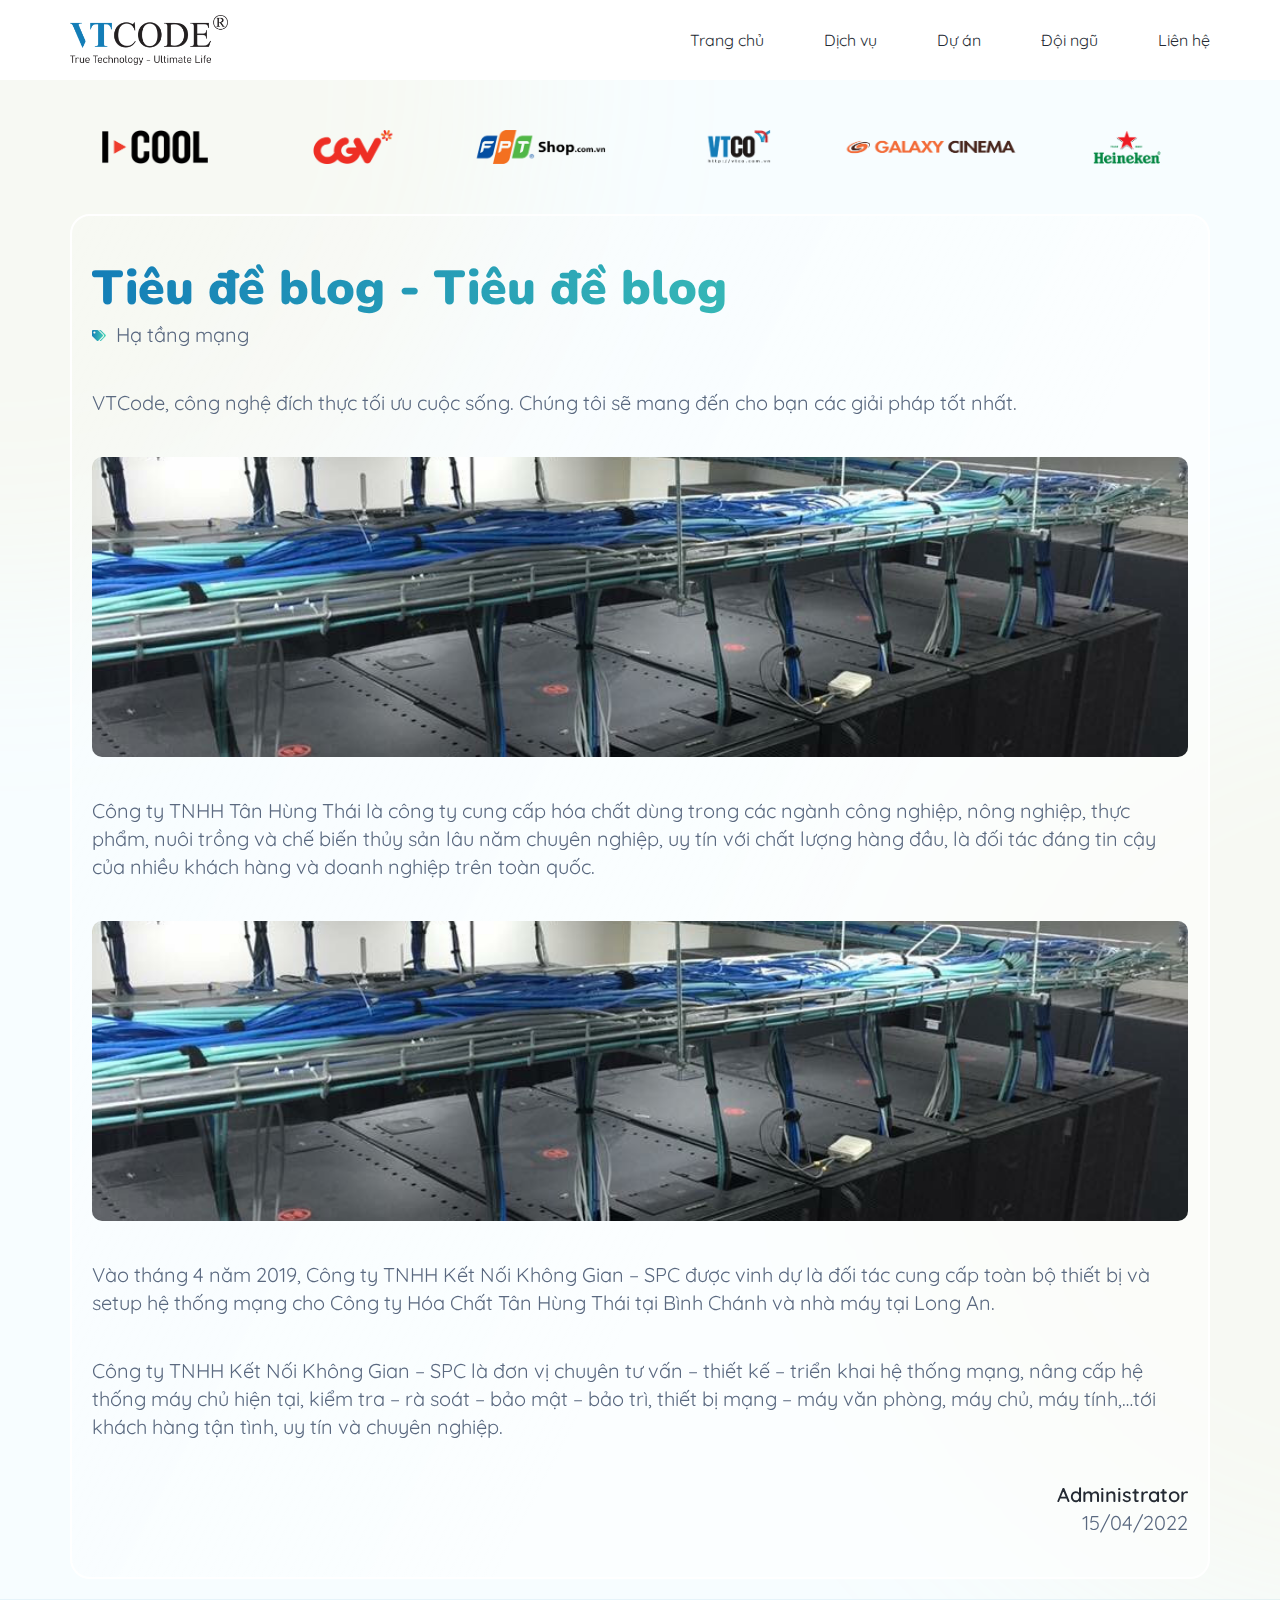
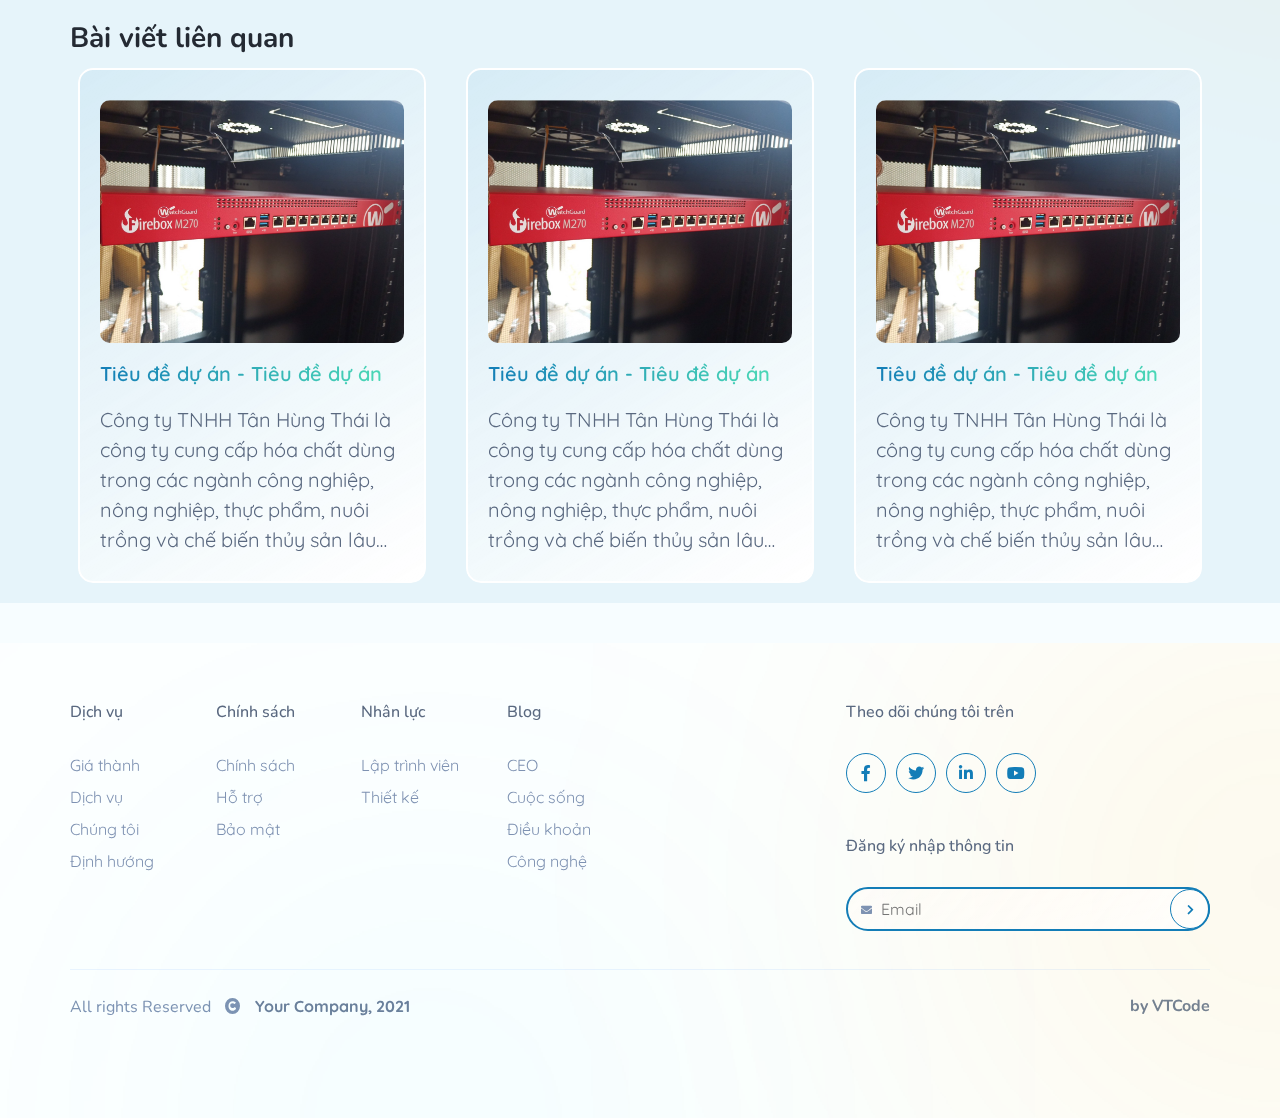
==== commit 06a9a9b3: "hello" ====
--- a/blog.html
+++ b/blog.html
@@ -80,7 +80,7 @@
                 >Trang chủ</a
               >
               <a class="nav-link" href="index.html#service">Dịch vụ</a>
-              <a class="nav-link active" href="project.html">Dự án</a>
+              <a class="nav-link" href="index.html#project">Dự án</a>
               <a class="nav-link" href="index.html#team">Đội ngũ</a>
               <a class="nav-link" href="index.html#contact">Liên hệ</a>
             </div>
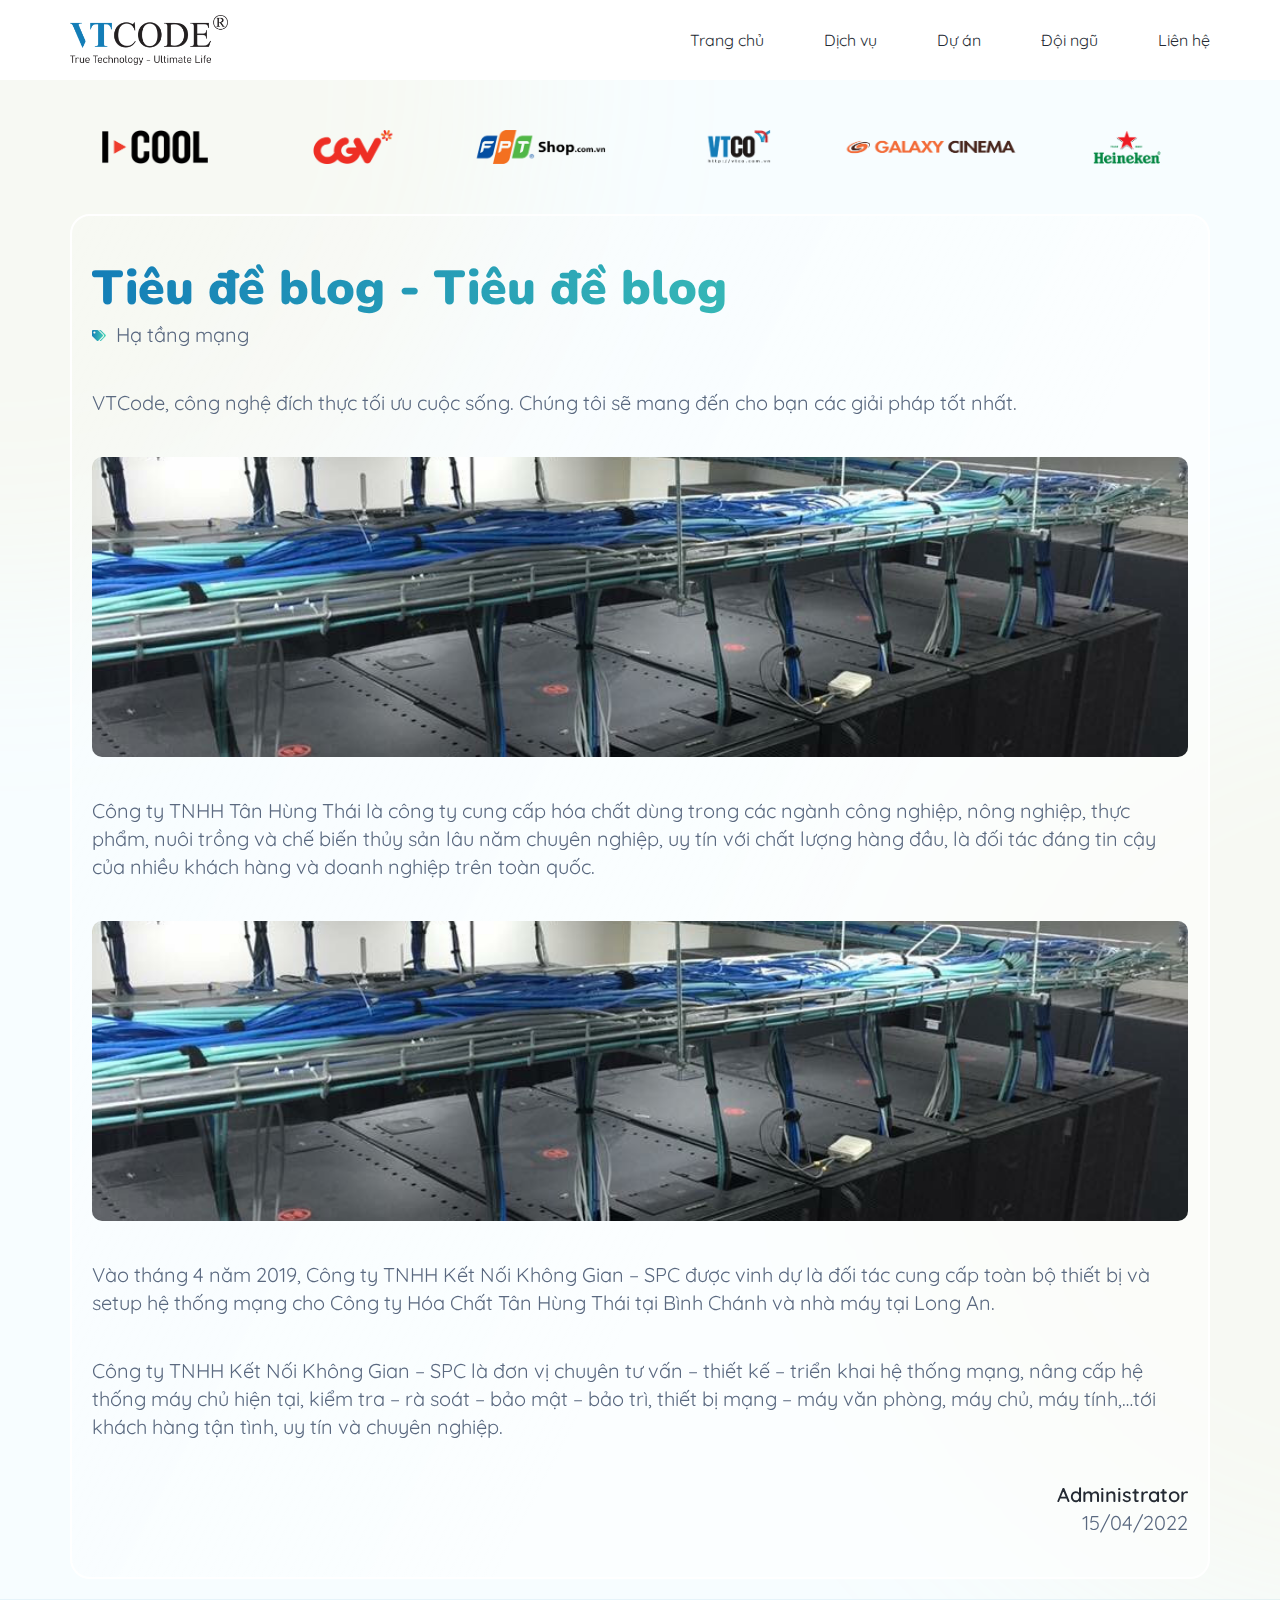
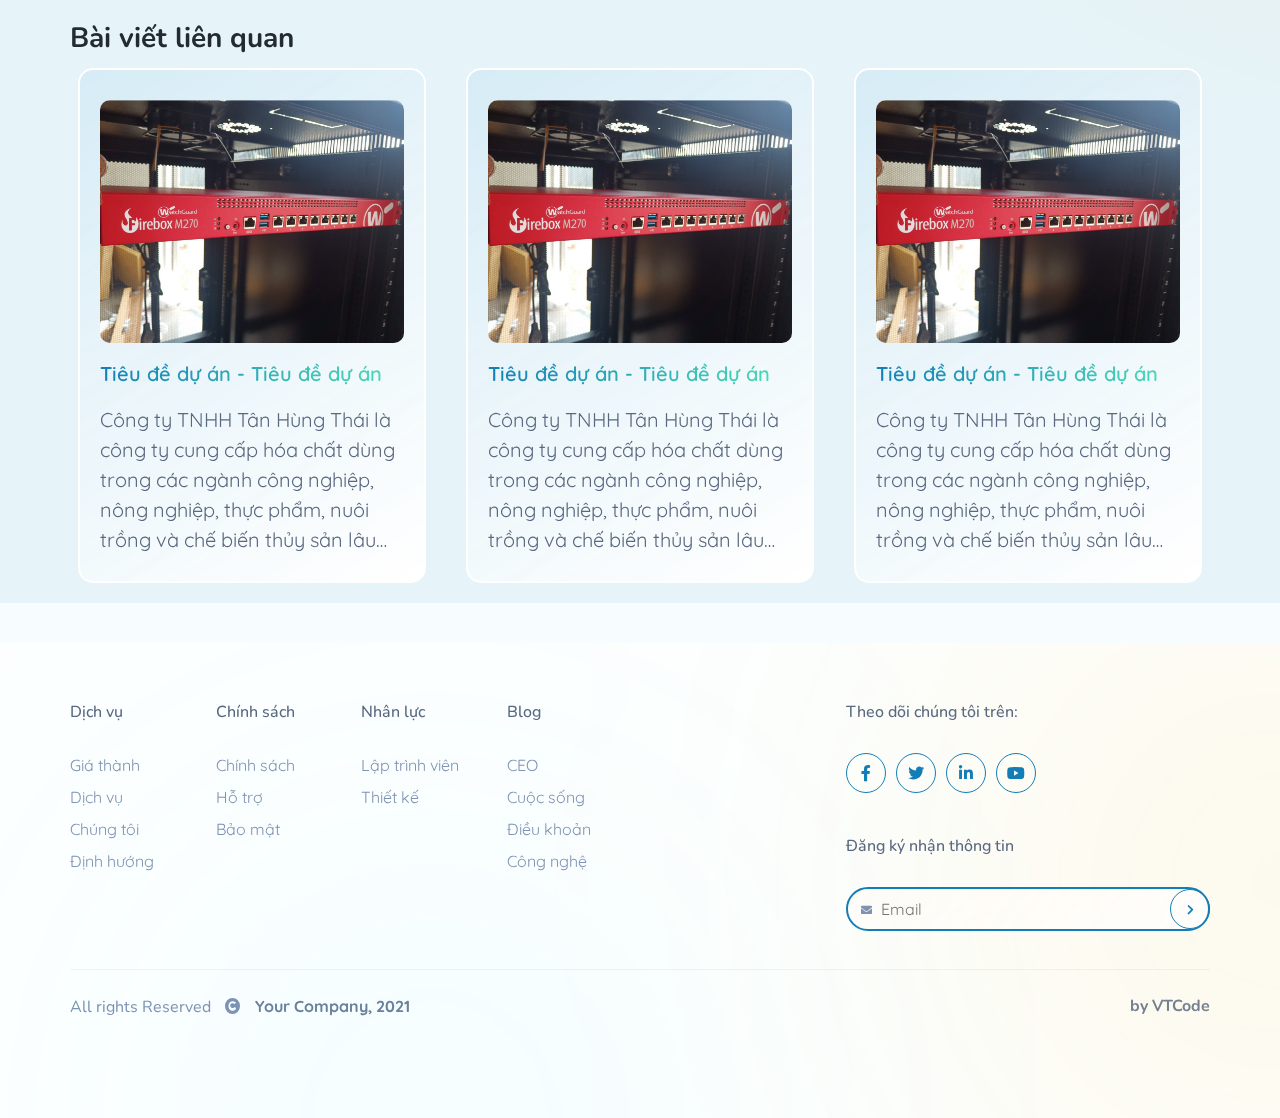
==== commit f00e7182: "hello" ====
--- a/blog.html
+++ b/blog.html
@@ -270,8 +270,8 @@
           <div class="col-12 col-md-12 col-lg-4">
             <div class="footer__content">
               <div class="row">
-                <div class="col-12 col-md-6 col-lg-12">
-                  <h3>Theo dõi chúng tôi trên</h3>
+                <div class="col-12 col-sm-6 col-lg-12">
+                  <h3>Theo dõi chúng tôi trên:</h3>
                   <div class="footer__social d-flex">
                     <a href="#">
                       <i class="fab fa-facebook-f"></i>
@@ -287,8 +287,8 @@
                     </a>
                   </div>
                 </div>
-                <div class="col-12 col-md-6 col-lg-12">
-                  <h3>Đăng ký nhập thông tin</h3>
+                <div class="col-12 col-sm-6 col-lg-12">
+                  <h3>Đăng ký nhận thông tin</h3>
                   <div class="form__footer">
                     <input type="text" id="inputEmailFooter" placeholder="Email">
                     <i class="fas fa-envelope"></i>
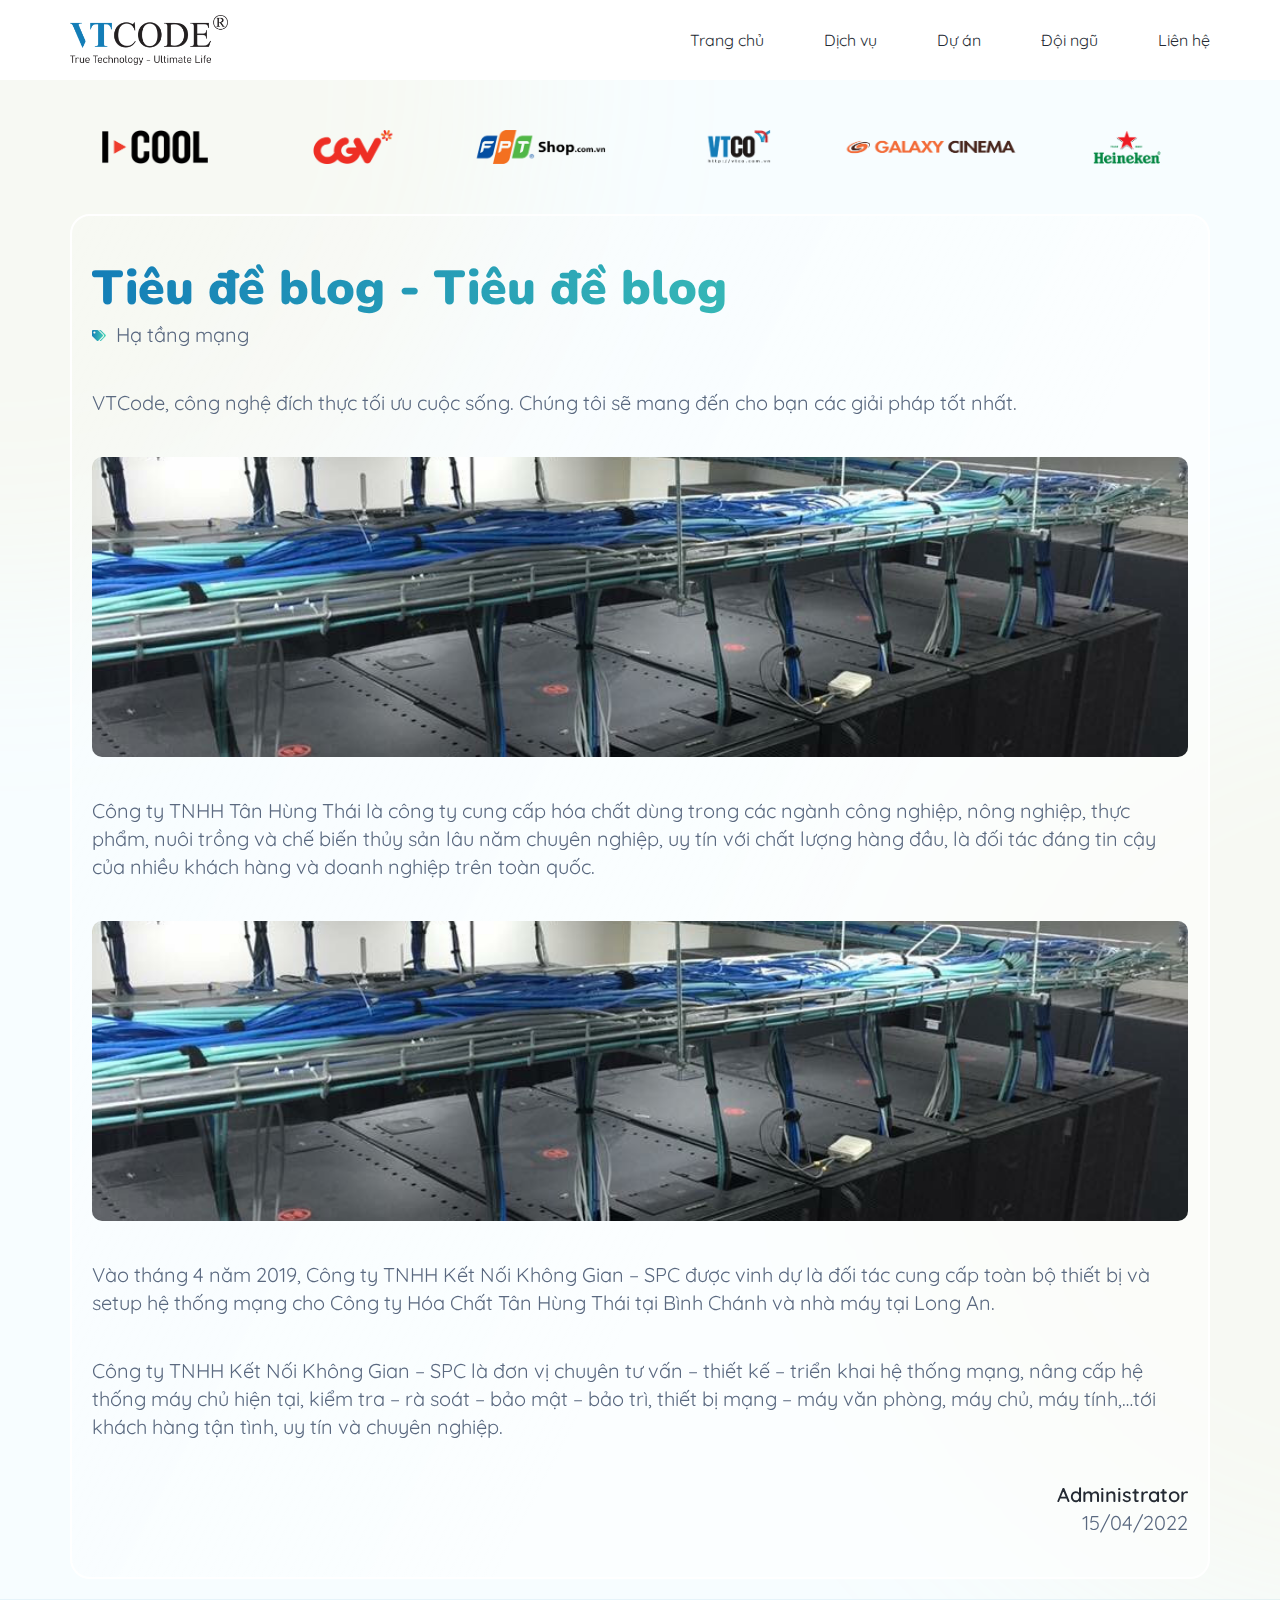
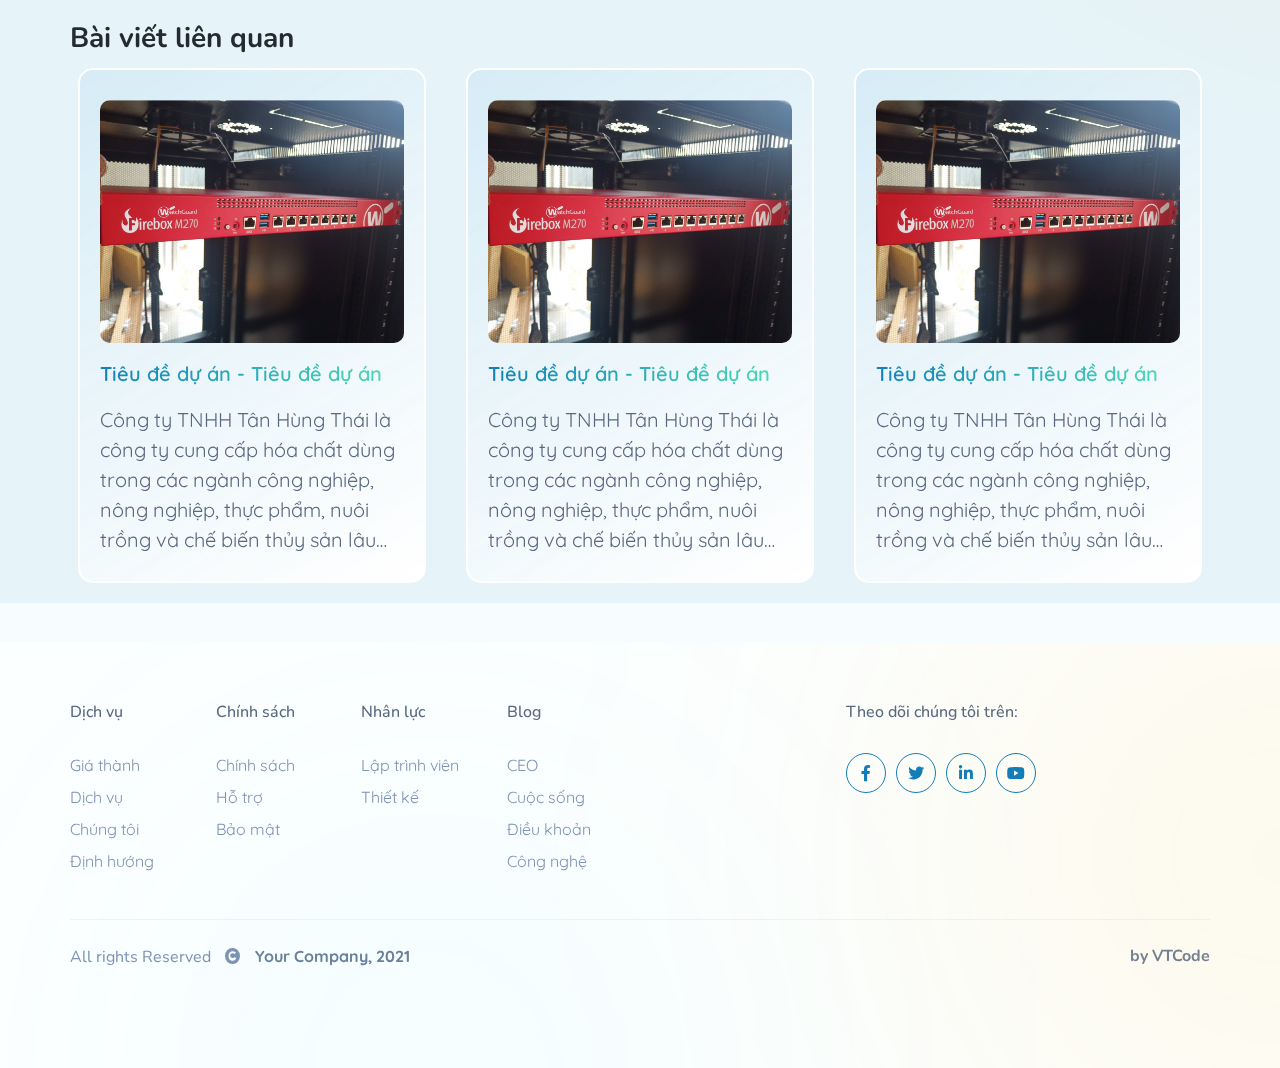
==== commit aa94a16b: "hallo" ====
--- a/blog.html
+++ b/blog.html
@@ -270,7 +270,7 @@
           <div class="col-12 col-md-12 col-lg-4">
             <div class="footer__content">
               <div class="row">
-                <div class="col-12 col-sm-6 col-lg-12">
+                <div class="col-12 col-sm-12 col-lg-12">
                   <h3>Theo dõi chúng tôi trên:</h3>
                   <div class="footer__social d-flex">
                     <a href="#">
@@ -287,14 +287,6 @@
                     </a>
                   </div>
                 </div>
-                <div class="col-12 col-sm-6 col-lg-12">
-                  <h3>Đăng ký nhận thông tin</h3>
-                  <div class="form__footer">
-                    <input type="text" id="inputEmailFooter" placeholder="Email">
-                    <i class="fas fa-envelope"></i>
-                    <a href="#" class="register-mail"> <i class="fas fa-chevron-right"></i></a>
-                  </div>
-                </div>
               </div>
             </div>
           </div>
--- a/css/blog.css
+++ b/css/blog.css
@@ -298,7 +298,8 @@
 /*footer*/
 .footer {
   background: rgba(255, 255, 255, 0.7);
-  backdrop-filter: blur(114px);
+  backdrop-filter: blur(110px);
+  -webkit-backdrop-filter: blur(110px);
   padding: 56px 0 100px 0;
   position: relative;
   overflow: hidden;
@@ -354,6 +355,9 @@
 }
 .footer__content a {
   text-decoration: none;
+}
+.footer__content a:hover p{
+  color: var(--primary);
 }
 .footer__content a p {
   color: var(--blue-grey-400);
@@ -379,6 +383,14 @@
   color: var(--primary);
   font-size: var(--font-size-text);
 }
+.form__footer .fa-envelope {
+  position: absolute;
+  left: 15px;
+  top: 50%;
+  transform: translateY(-50%);
+  color: var(--blue-grey-400);
+  font-size: 11px;
+}
 .form__footer {
   position: relative;
   z-index: 1;
@@ -392,6 +404,7 @@
     rgba(255, 255, 255, 0.85) 98.89%
   );
   backdrop-filter: blur(60px);
+  -webkit-backdrop-filter: blur(60px);
   border-radius: 85px;
   width: 100%;
   outline: unset;
@@ -421,15 +434,6 @@
   font-style: normal;
   line-height: 13px;
 }
-.form__group i,
-.form__footer .fa-envelope {
-  position: absolute;
-  left: 15px;
-  top: 50%;
-  transform: translateY(-50%);
-  color: var(--blue-grey-400);
-  font-size: 11px;
-}
 .left__content p,
 .right__content p {
   color: var(--blue-grey-400);
@@ -455,6 +459,7 @@
   right: 30px;
   z-index: 10000;
 }
+.alert-modal
 .overlay-modal {
   position: relative;
   background-color: rgba(255, 255, 255, 0.4);
@@ -466,7 +471,6 @@
   position: relative;
   padding: 20px 30px 20px 20px;
   border-radius: 10px;
-  width: 450px;
   display: flex;
   align-items: center;
   color: var(--blue-grey-600);
@@ -479,6 +483,7 @@
     rgba(255, 255, 255, 0.7) 100%
   );
   backdrop-filter: 100px;
+  -webkit-backdrop-filter: blur(100px);
 }
 .error {
   border: 2px solid rgba(247, 37, 41, 1);
--- a/css/responsive.css
+++ b/css/responsive.css
@@ -1,4 +1,13 @@
-@media (min-width: 1920px) {
+@media (min-width: 3500px) {
+  #team__slide .owl-item:nth-child(4n + 4) div .item__team,
+  #team__slide .owl-item:nth-child(4n + 2) div .item__team,
+  #team__slide .owl-item:nth-child(4n + 1) div .item__team,
+  #team__slide .owl-item:nth-child(4n + 3) div .item__team   {
+    width: 60%;
+    margin: auto;
+  }
+}
+@media (max-width: 1920px) {
   .container,
   .container-fluid,
   .container-lg,
@@ -56,12 +65,11 @@
   .project::after {
     display: none;
   }
-  .title__default p{
-      width: 60%;
+  .title__default p {
+    width: 60%;
   }
 }
 @media (max-width: 1024px) {
-
   .container,
   .container-fluid,
   .container-lg,
@@ -222,21 +230,23 @@
   }
 }
 @media (max-width: 567px) {
-  .blog__title h2{
+  .blog__title h2 {
     font-size: 30px;
     line-height: 45px;
   }
-  .blog__title span{
+  .blog__title span {
     font-size: 16px;
   }
-  .blog__detail p{
+  .blog__detail p {
     font-size: 16px;
     margin-bottom: 20px;
   }
-  .blog__author h3,  .blog__author span,.related__post span{
+  .blog__author h3,
+  .blog__author span,
+  .related__post span {
     font-size: 16px;
   }
-  .blog__detail p img{
+  .blog__detail p img {
     height: 200px;
   }
   .banner__text h1 {
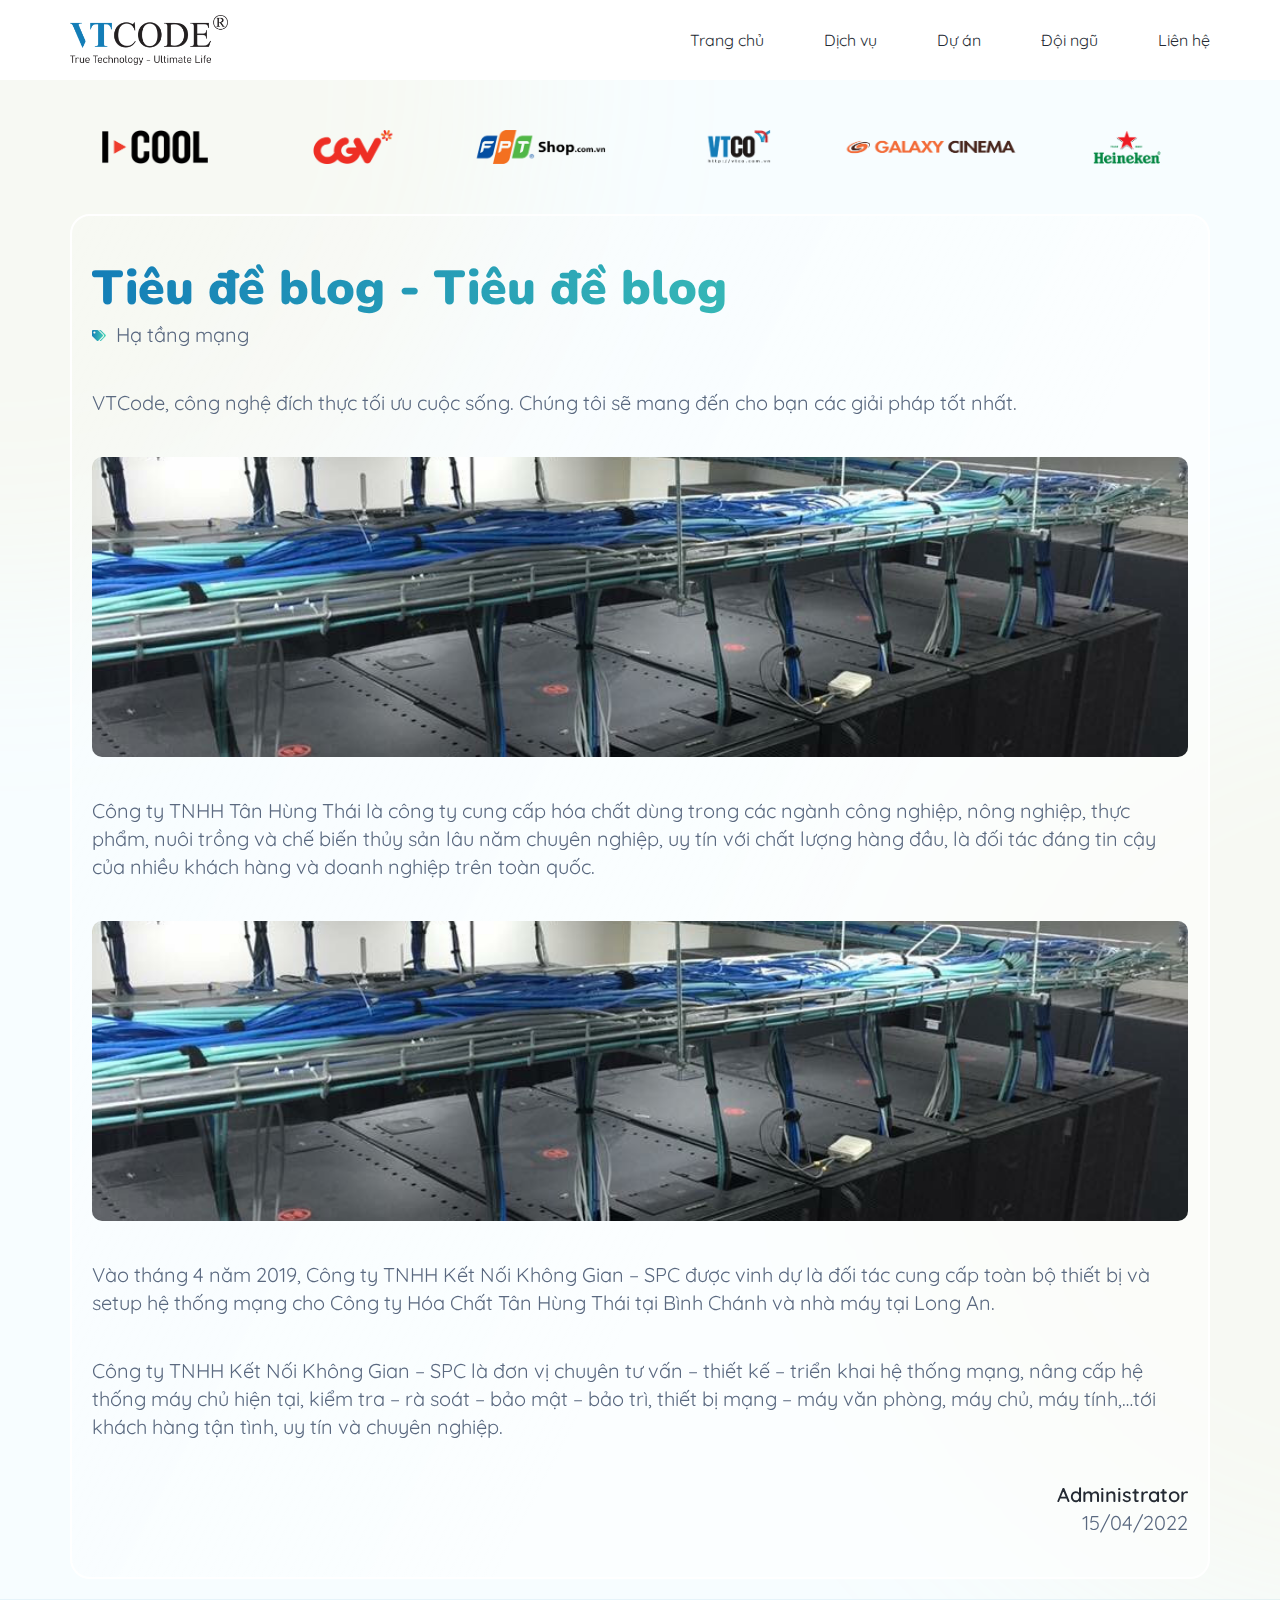
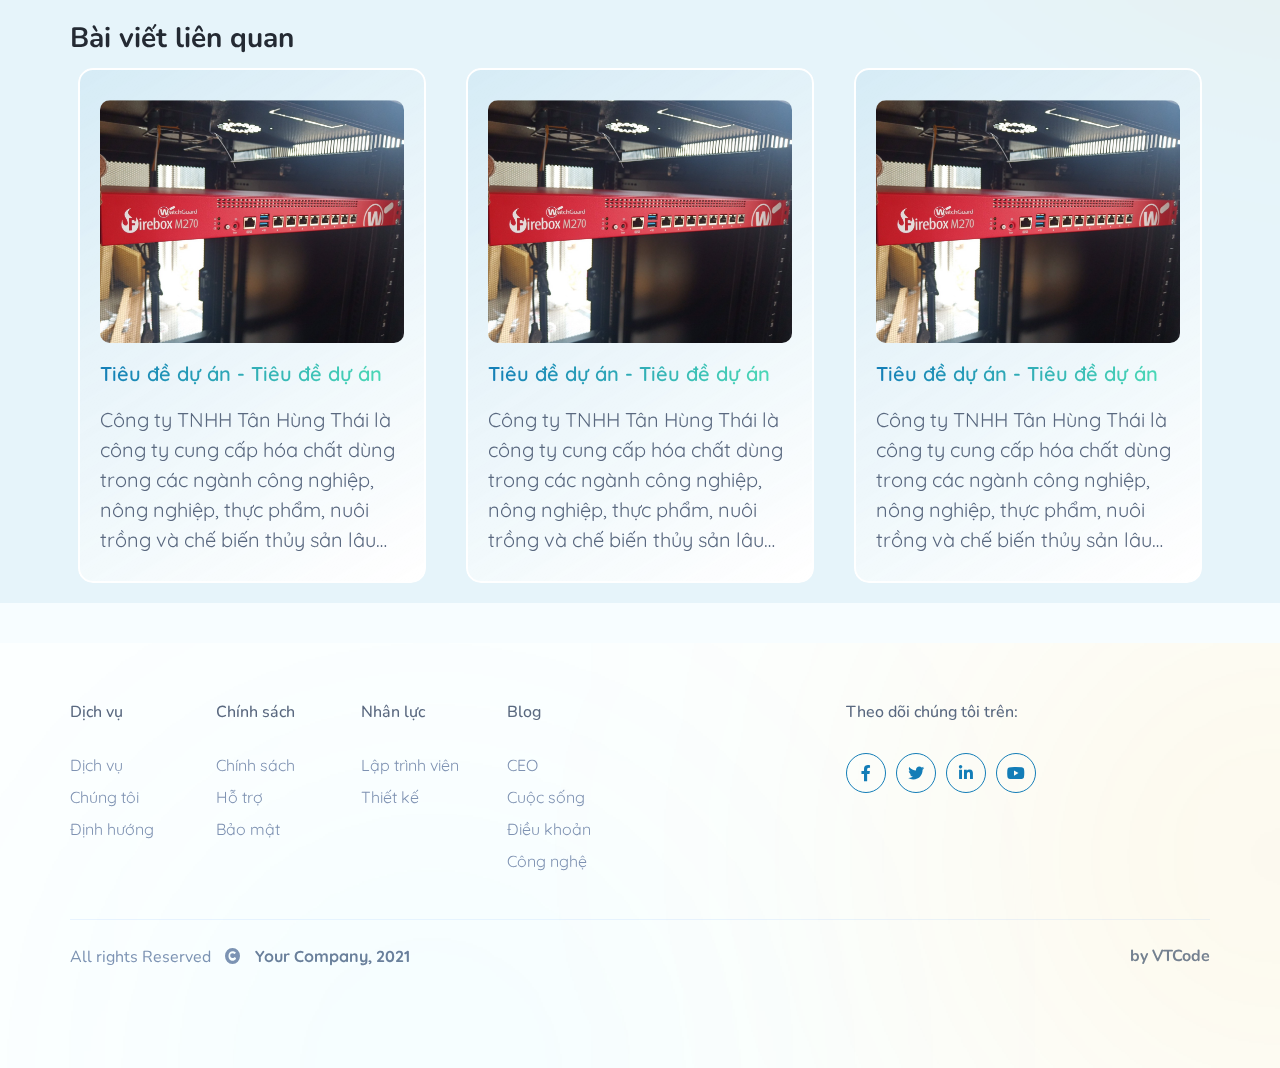
==== commit a32ad0c8: "hallo" ====
--- a/blog.html
+++ b/blog.html
@@ -234,7 +234,6 @@
               <div class="col-6 col-md-3">
                 <div class="footer__content">
                   <h3>Dịch vụ</h3>
-                  <a href="blog.html"><p>Giá thành</p></a>
                   <a href="blog.html"><p>Dịch vụ</p></a>
                   <a href="blog.html"><p>Chúng tôi</p></a>
                   <a href="blog.html"><p>Định hướng</p></a>
--- a/css/responsive.css
+++ b/css/responsive.css
@@ -16,9 +16,6 @@
   .container-xl,
   .container-xxl {
     max-width: 1140px;
-  }
-  .banner__partner .container {
-    max-width: 1320px;
   }
 }
 @media (max-width: 1760px) {
@@ -230,6 +227,9 @@
   }
 }
 @media (max-width: 567px) {
+  .blog__description{
+    padding: 20px 10px;
+  }
   .blog__title h2 {
     font-size: 30px;
     line-height: 45px;
